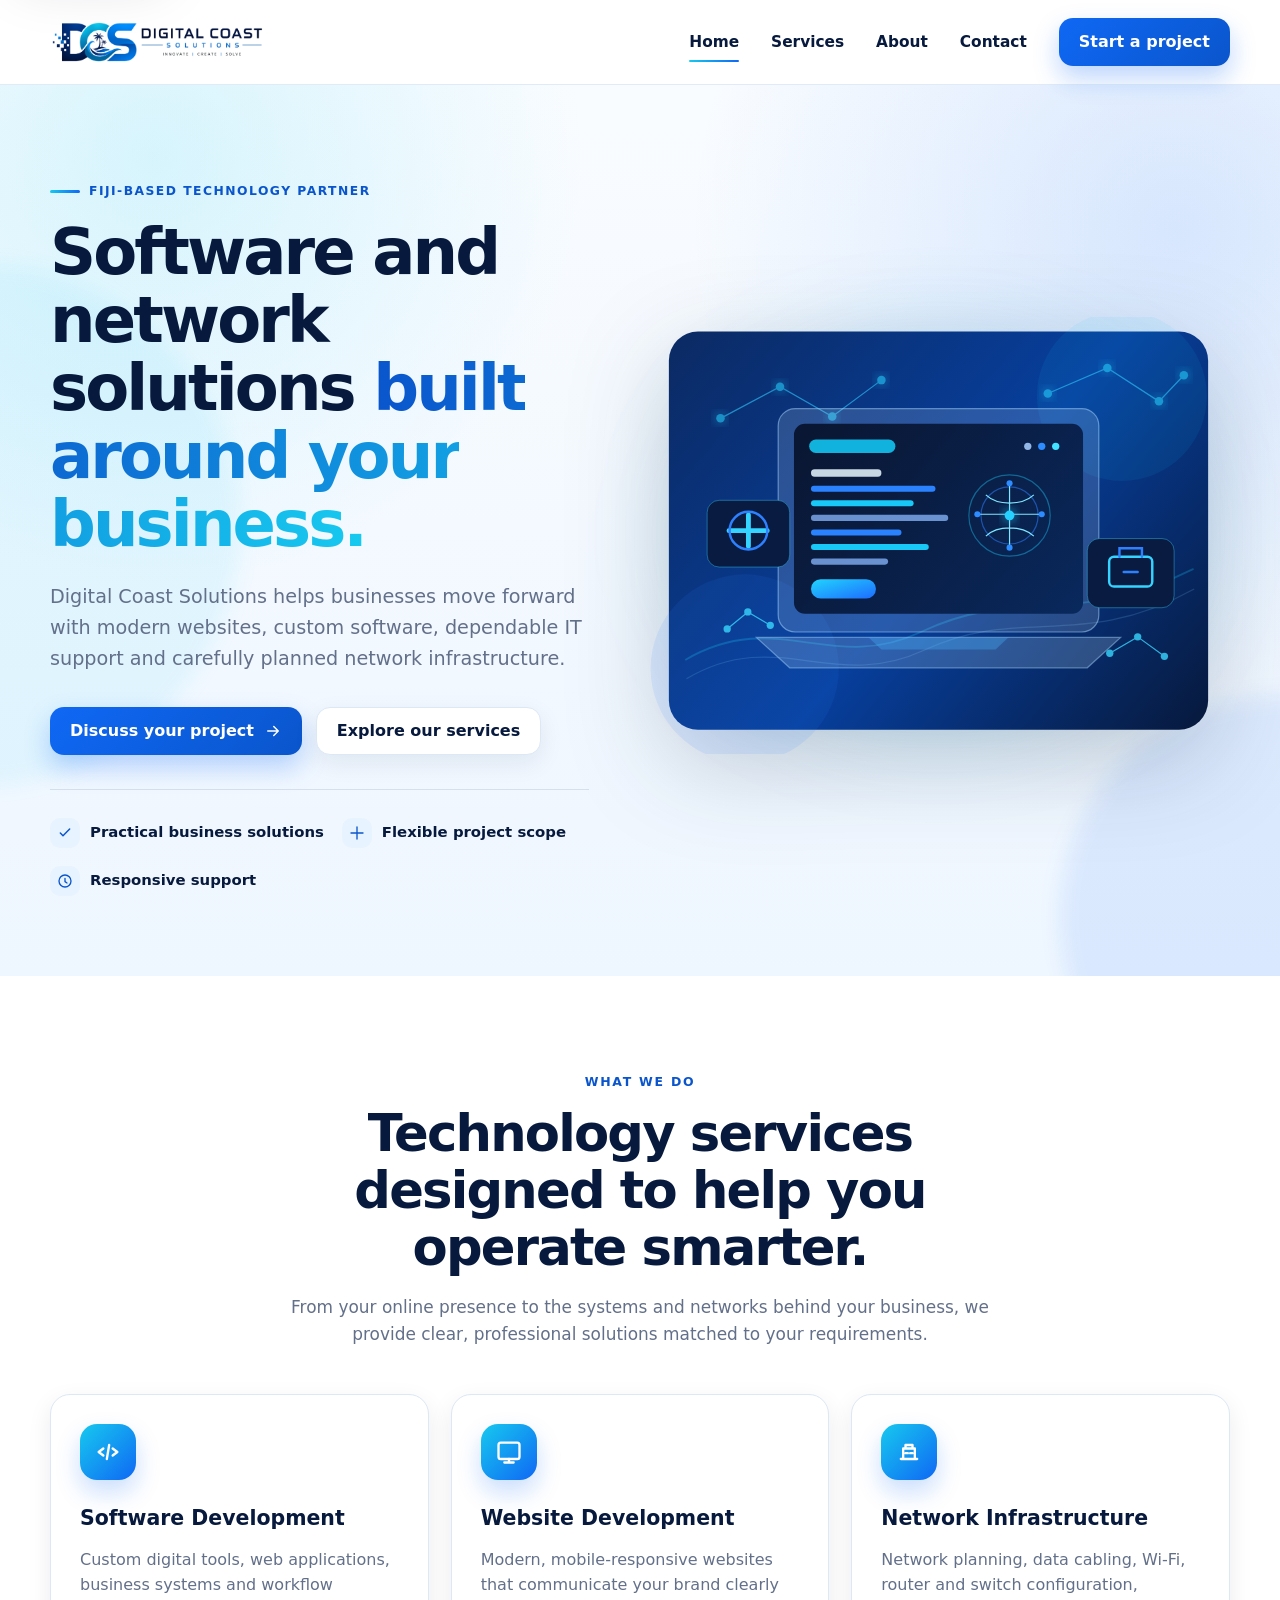
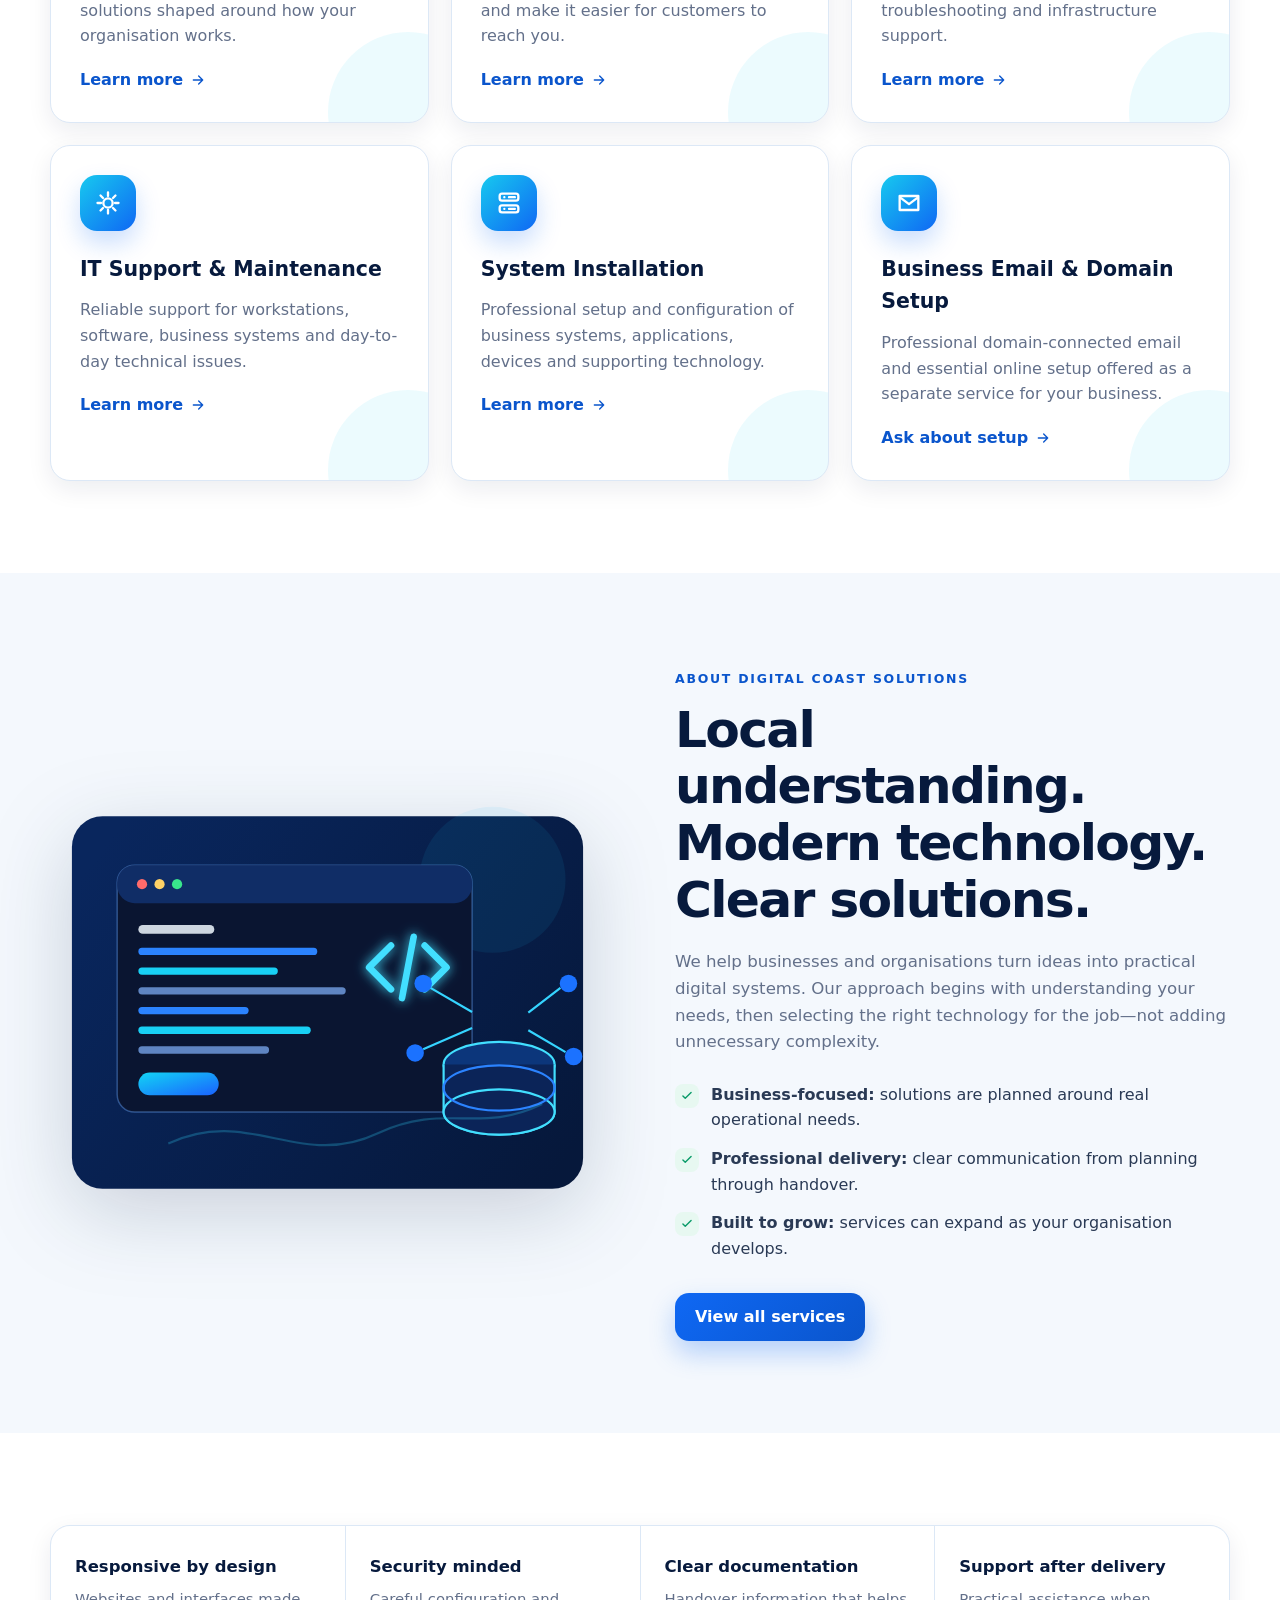
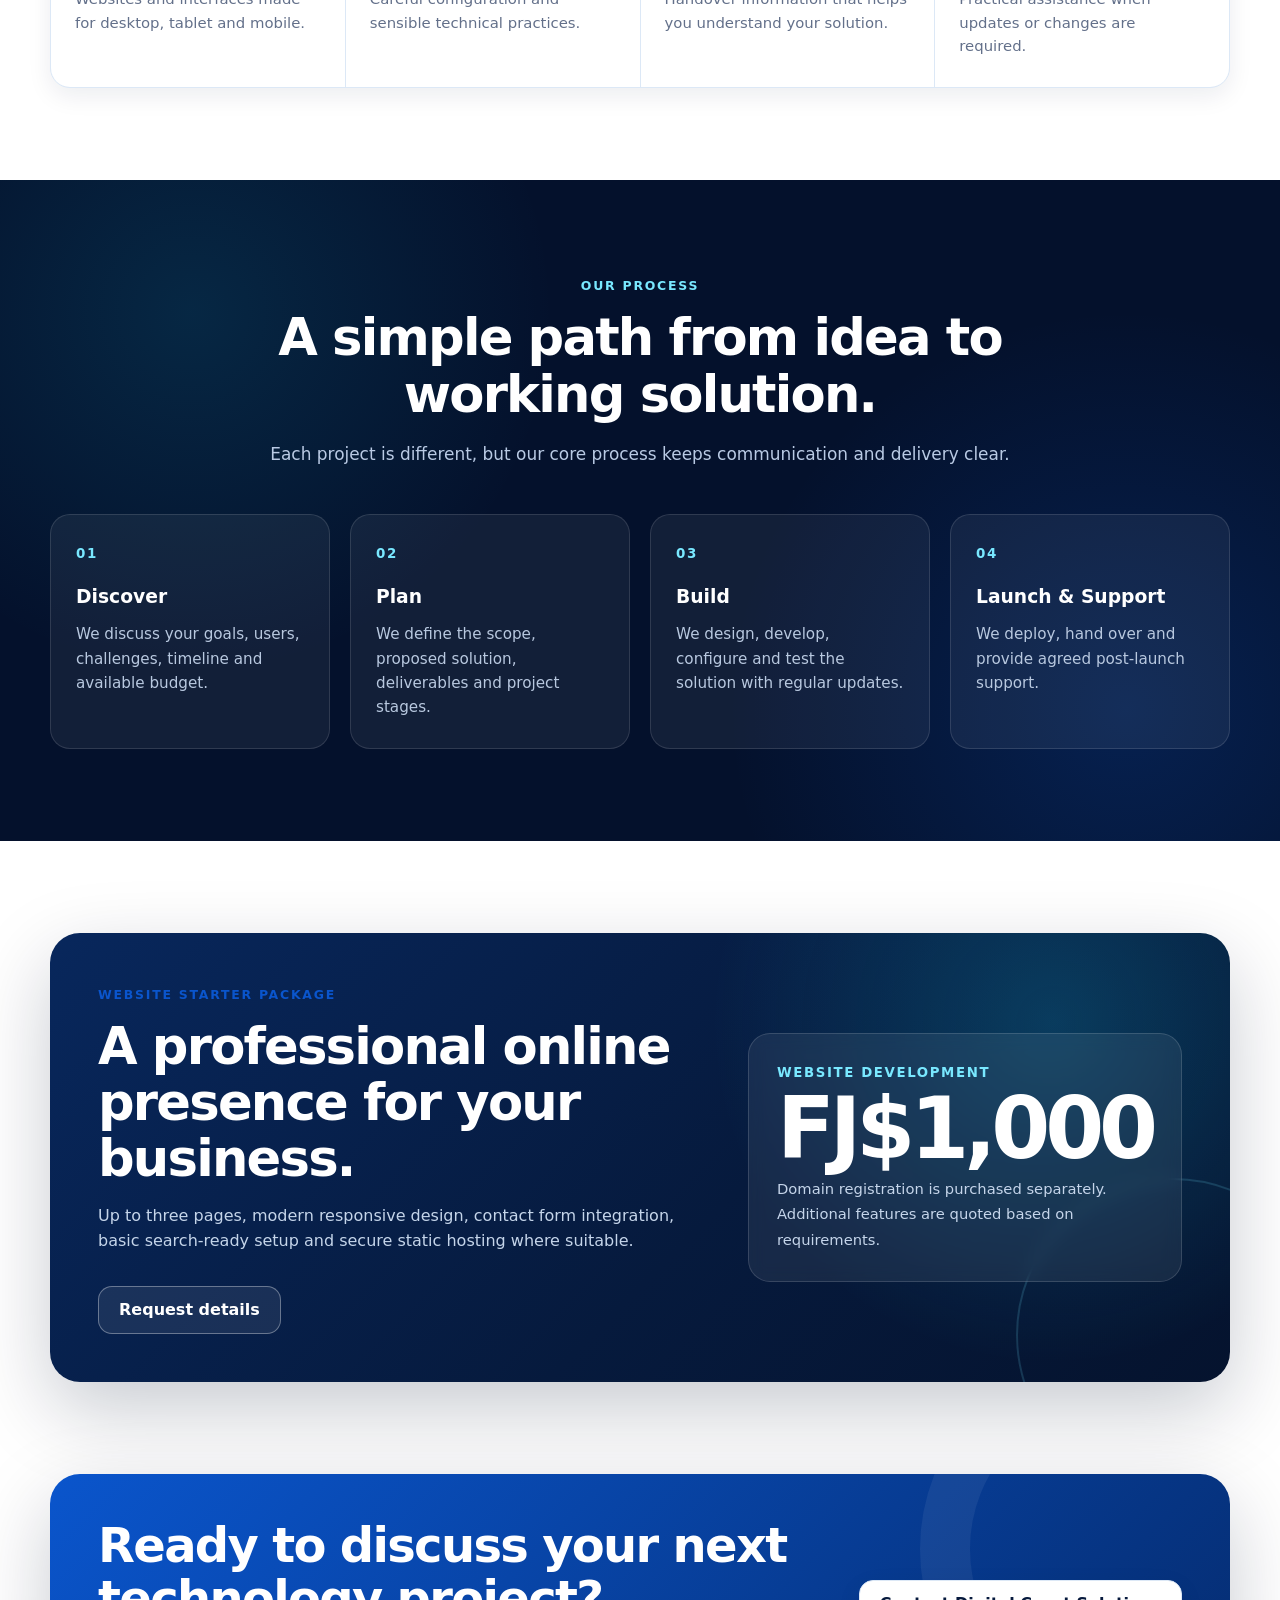
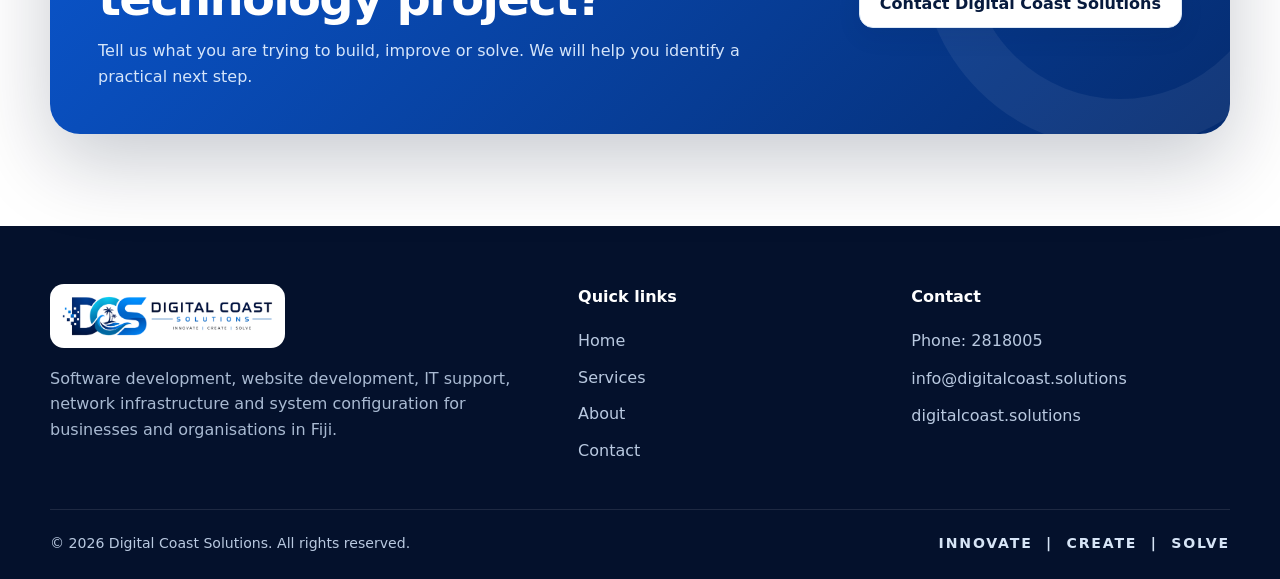
==== index.html @ cec5d4ca "Add files via upload Upload Digital Coast Solutions website" ====
<!doctype html>
<html lang="en">
<head>
  <meta charset="utf-8">
  <meta name="viewport" content="width=device-width, initial-scale=1">
  <title>Digital Coast Solutions | Software, Websites & Network Solutions</title>
  <meta name="description" content="Digital Coast Solutions provides professional software development, website development, IT support, network infrastructure and system configuration services in Fiji.">
  <meta name="theme-color" content="#061a3d">
  <meta property="og:title" content="Digital Coast Solutions">
  <meta property="og:description" content="Software, websites and network solutions built around your business.">
  <meta property="og:type" content="website">
  <meta property="og:image" content="assets/img/og-image.png">
  <link rel="icon" type="image/png" href="assets/img/favicon.png">
  <link rel="stylesheet" href="assets/css/styles.css">
  <script src="assets/js/main.js" defer></script>
</head>
<body>
  <a class="skip-link" href="#main-content">Skip to content</a>

  <header class="site-header">
    <div class="container nav-wrap">
      <a class="brand" href="index.html" aria-label="Digital Coast Solutions home">
        <img src="assets/img/logo-horizontal.png" alt="Digital Coast Solutions">
      </a>

      <button class="nav-toggle" type="button" aria-label="Open navigation" aria-expanded="false" data-nav-toggle>
        <svg viewBox="0 0 24 24" aria-hidden="true"><path d="M4 7h16M4 12h16M4 17h16" fill="none" stroke="currentColor" stroke-width="2" stroke-linecap="round"/></svg>
      </button>

      <nav class="site-nav" aria-label="Main navigation" data-nav>
        <a href="index.html" aria-current="page">Home</a>
        <a href="services.html">Services</a>
        <a href="#about">About</a>
        <a href="contact.html">Contact</a>
        <a class="button button-primary" href="contact.html">Start a project</a>
      </nav>
    </div>
  </header>

  <main id="main-content">
    <section class="hero">
      <div class="container hero-grid">
        <div class="hero-copy-wrap reveal">
          <div class="eyebrow">Fiji-based technology partner</div>
          <h1>Software and network solutions <span class="gradient-text">built around your business.</span></h1>
          <p class="hero-copy">Digital Coast Solutions helps businesses move forward with modern websites, custom software, dependable IT support and carefully planned network infrastructure.</p>
          <div class="hero-actions">
            <a class="button button-primary" href="contact.html">
              Discuss your project
              <svg viewBox="0 0 24 24" aria-hidden="true"><path d="M5 12h14M13 6l6 6-6 6" fill="none" stroke="currentColor" stroke-width="2" stroke-linecap="round" stroke-linejoin="round"/></svg>
            </a>
            <a class="button button-secondary" href="services.html">Explore our services</a>
          </div>
          <div class="hero-proof" aria-label="Key benefits">
            <div class="proof-item"><span class="proof-icon"><svg viewBox="0 0 24 24" aria-hidden="true"><path d="M5 12l4 4L19 6" fill="none" stroke="currentColor" stroke-width="2.2" stroke-linecap="round" stroke-linejoin="round"/></svg></span>Practical business solutions</div>
            <div class="proof-item"><span class="proof-icon"><svg viewBox="0 0 24 24" aria-hidden="true"><path d="M12 3v18M3 12h18" fill="none" stroke="currentColor" stroke-width="2" stroke-linecap="round"/></svg></span>Flexible project scope</div>
            <div class="proof-item"><span class="proof-icon"><svg viewBox="0 0 24 24" aria-hidden="true"><path d="M12 21a9 9 0 1 0 0-18 9 9 0 0 0 0 18Zm0-13v5l3 2" fill="none" stroke="currentColor" stroke-width="2" stroke-linecap="round" stroke-linejoin="round"/></svg></span>Responsive support</div>
          </div>
        </div>

        <div class="hero-visual reveal" aria-hidden="true">
          <img src="assets/img/hero-technology.svg" alt="">
        </div>
      </div>
    </section>

    <section class="section" aria-labelledby="services-heading">
      <div class="container">
        <div class="section-heading reveal">
          <div class="kicker">What we do</div>
          <h2 id="services-heading">Technology services designed to help you operate smarter.</h2>
          <p>From your online presence to the systems and networks behind your business, we provide clear, professional solutions matched to your requirements.</p>
        </div>

        <div class="service-grid">
          <article class="service-card reveal">
            <div class="service-icon"><svg viewBox="0 0 24 24" aria-hidden="true"><path d="m8 9-4 3 4 3m8-6 4 3-4 3m-3-9-2 12" fill="none" stroke="currentColor" stroke-width="2" stroke-linecap="round" stroke-linejoin="round"/></svg></div>
            <h3>Software Development</h3>
            <p>Custom digital tools, web applications, business systems and workflow solutions shaped around how your organisation works.</p>
            <a class="text-link" href="services.html#software">Learn more <svg viewBox="0 0 24 24" aria-hidden="true"><path d="M5 12h14M13 6l6 6-6 6" fill="none" stroke="currentColor" stroke-width="2" stroke-linecap="round" stroke-linejoin="round"/></svg></a>
          </article>

          <article class="service-card reveal">
            <div class="service-icon"><svg viewBox="0 0 24 24" aria-hidden="true"><rect x="3" y="4" width="18" height="14" rx="2" fill="none" stroke="currentColor" stroke-width="2"/><path d="M8 21h8M12 18v3" fill="none" stroke="currentColor" stroke-width="2" stroke-linecap="round"/></svg></div>
            <h3>Website Development</h3>
            <p>Modern, mobile-responsive websites that communicate your brand clearly and make it easier for customers to reach you.</p>
            <a class="text-link" href="services.html#websites">Learn more <svg viewBox="0 0 24 24" aria-hidden="true"><path d="M5 12h14M13 6l6 6-6 6" fill="none" stroke="currentColor" stroke-width="2" stroke-linecap="round" stroke-linejoin="round"/></svg></a>
          </article>

          <article class="service-card reveal">
            <div class="service-icon"><svg viewBox="0 0 24 24" aria-hidden="true"><path d="M5 18h14M7 18V9h10v9M9 9V6h6v3M9 13h2m2 0h2" fill="none" stroke="currentColor" stroke-width="2" stroke-linecap="round" stroke-linejoin="round"/></svg></div>
            <h3>Network Infrastructure</h3>
            <p>Network planning, data cabling, Wi-Fi, router and switch configuration, troubleshooting and infrastructure support.</p>
            <a class="text-link" href="services.html#networking">Learn more <svg viewBox="0 0 24 24" aria-hidden="true"><path d="M5 12h14M13 6l6 6-6 6" fill="none" stroke="currentColor" stroke-width="2" stroke-linecap="round" stroke-linejoin="round"/></svg></a>
          </article>

          <article class="service-card reveal">
            <div class="service-icon"><svg viewBox="0 0 24 24" aria-hidden="true"><path d="M12 3v3m0 12v3M3 12h3m12 0h3M5.6 5.6l2.1 2.1m8.6 8.6 2.1 2.1m0-12.8-2.1 2.1m-8.6 8.6-2.1 2.1" fill="none" stroke="currentColor" stroke-width="2" stroke-linecap="round"/><circle cx="12" cy="12" r="4" fill="none" stroke="currentColor" stroke-width="2"/></svg></div>
            <h3>IT Support & Maintenance</h3>
            <p>Reliable support for workstations, software, business systems and day-to-day technical issues.</p>
            <a class="text-link" href="services.html#support">Learn more <svg viewBox="0 0 24 24" aria-hidden="true"><path d="M5 12h14M13 6l6 6-6 6" fill="none" stroke="currentColor" stroke-width="2" stroke-linecap="round" stroke-linejoin="round"/></svg></a>
          </article>

          <article class="service-card reveal">
            <div class="service-icon"><svg viewBox="0 0 24 24" aria-hidden="true"><rect x="4" y="4" width="16" height="6" rx="2" fill="none" stroke="currentColor" stroke-width="2"/><rect x="4" y="14" width="16" height="6" rx="2" fill="none" stroke="currentColor" stroke-width="2"/><path d="M8 7h.01M8 17h.01M12 7h5M12 17h5" fill="none" stroke="currentColor" stroke-width="2" stroke-linecap="round"/></svg></div>
            <h3>System Installation</h3>
            <p>Professional setup and configuration of business systems, applications, devices and supporting technology.</p>
            <a class="text-link" href="services.html#systems">Learn more <svg viewBox="0 0 24 24" aria-hidden="true"><path d="M5 12h14M13 6l6 6-6 6" fill="none" stroke="currentColor" stroke-width="2" stroke-linecap="round" stroke-linejoin="round"/></svg></a>
          </article>

          <article class="service-card reveal">
            <div class="service-icon"><svg viewBox="0 0 24 24" aria-hidden="true"><path d="M4 6h16v12H4z" fill="none" stroke="currentColor" stroke-width="2" stroke-linejoin="round"/><path d="m4 7 8 6 8-6" fill="none" stroke="currentColor" stroke-width="2" stroke-linejoin="round"/></svg></div>
            <h3>Business Email & Domain Setup</h3>
            <p>Professional domain-connected email and essential online setup offered as a separate service for your business.</p>
            <a class="text-link" href="contact.html">Ask about setup <svg viewBox="0 0 24 24" aria-hidden="true"><path d="M5 12h14M13 6l6 6-6 6" fill="none" stroke="currentColor" stroke-width="2" stroke-linecap="round" stroke-linejoin="round"/></svg></a>
          </article>
        </div>
      </div>
    </section>

    <section class="section section-alt" id="about">
      <div class="container split">
        <div class="split-media reveal" aria-hidden="true">
          <img src="assets/img/software-illustration.svg" alt="">
        </div>
        <div class="split-copy reveal">
          <div class="kicker">About Digital Coast Solutions</div>
          <h2>Local understanding. Modern technology. Clear solutions.</h2>
          <p>We help businesses and organisations turn ideas into practical digital systems. Our approach begins with understanding your needs, then selecting the right technology for the job—not adding unnecessary complexity.</p>
          <ul class="check-list">
            <li><span class="check"><svg viewBox="0 0 24 24" aria-hidden="true"><path d="M5 12l4 4L19 6" fill="none" stroke="currentColor" stroke-width="2.4" stroke-linecap="round" stroke-linejoin="round"/></svg></span><span><strong>Business-focused:</strong> solutions are planned around real operational needs.</span></li>
            <li><span class="check"><svg viewBox="0 0 24 24" aria-hidden="true"><path d="M5 12l4 4L19 6" fill="none" stroke="currentColor" stroke-width="2.4" stroke-linecap="round" stroke-linejoin="round"/></svg></span><span><strong>Professional delivery:</strong> clear communication from planning through handover.</span></li>
            <li><span class="check"><svg viewBox="0 0 24 24" aria-hidden="true"><path d="M5 12l4 4L19 6" fill="none" stroke="currentColor" stroke-width="2.4" stroke-linecap="round" stroke-linejoin="round"/></svg></span><span><strong>Built to grow:</strong> services can expand as your organisation develops.</span></li>
          </ul>
          <div class="hero-actions">
            <a class="button button-primary" href="services.html">View all services</a>
          </div>
        </div>
      </div>
    </section>

    <section class="section">
      <div class="container">
        <div class="feature-band reveal">
          <article><strong>Responsive by design</strong><span>Websites and interfaces made for desktop, tablet and mobile.</span></article>
          <article><strong>Security minded</strong><span>Careful configuration and sensible technical practices.</span></article>
          <article><strong>Clear documentation</strong><span>Handover information that helps you understand your solution.</span></article>
          <article><strong>Support after delivery</strong><span>Practical assistance when updates or changes are required.</span></article>
        </div>
      </div>
    </section>

    <section class="section section-dark">
      <div class="container">
        <div class="section-heading reveal">
          <div class="kicker">Our process</div>
          <h2>A simple path from idea to working solution.</h2>
          <p>Each project is different, but our core process keeps communication and delivery clear.</p>
        </div>
        <div class="process-grid">
          <article class="process-card reveal"><h3>Discover</h3><p>We discuss your goals, users, challenges, timeline and available budget.</p></article>
          <article class="process-card reveal"><h3>Plan</h3><p>We define the scope, proposed solution, deliverables and project stages.</p></article>
          <article class="process-card reveal"><h3>Build</h3><p>We design, develop, configure and test the solution with regular updates.</p></article>
          <article class="process-card reveal"><h3>Launch & Support</h3><p>We deploy, hand over and provide agreed post-launch support.</p></article>
        </div>
      </div>
    </section>

    <section class="section">
      <div class="container">
        <div class="offer-card reveal">
          <div>
            <div class="kicker">Website starter package</div>
            <h2>A professional online presence for your business.</h2>
            <p>Up to three pages, modern responsive design, contact form integration, basic search-ready setup and secure static hosting where suitable.</p>
            <div class="hero-actions">
              <a class="button button-ghost" href="contact.html">Request details</a>
            </div>
          </div>
          <div class="offer-price">
            <small>Website development</small>
            <strong>FJ$1,000</strong>
            <span>Domain registration is purchased separately. Additional features are quoted based on requirements.</span>
          </div>
        </div>
      </div>
    </section>

    <section class="cta">
      <div class="container">
        <div class="cta-box reveal">
          <div>
            <h2>Ready to discuss your next technology project?</h2>
            <p>Tell us what you are trying to build, improve or solve. We will help you identify a practical next step.</p>
          </div>
          <a class="button button-secondary" href="contact.html">Contact Digital Coast Solutions</a>
        </div>
      </div>
    </section>
  </main>

  <footer class="site-footer">
    <div class="container">
      <div class="footer-grid">
        <div>
          <img class="footer-logo" src="assets/img/logo-horizontal.png" alt="Digital Coast Solutions">
          <p class="footer-about">Software development, website development, IT support, network infrastructure and system configuration for businesses and organisations in Fiji.</p>
        </div>
        <div>
          <h3>Quick links</h3>
          <div class="footer-links">
            <a href="index.html">Home</a>
            <a href="services.html">Services</a>
            <a href="index.html#about">About</a>
            <a href="contact.html">Contact</a>
          </div>
        </div>
        <div>
          <h3>Contact</h3>
          <div class="footer-contact">
            <a href="tel:2818005">Phone: 2818005</a>
            <a href="mailto:info@digitalcoast.solutions">info@digitalcoast.solutions</a>
            <a href="https://digitalcoast.solutions">digitalcoast.solutions</a>
          </div>
        </div>
      </div>
      <div class="footer-bottom">
        <span>&copy; <span data-year></span> Digital Coast Solutions. All rights reserved.</span>
        <span class="footer-tagline">Innovate &nbsp;|&nbsp; Create &nbsp;|&nbsp; Solve</span>
      </div>
    </div>
  </footer>
</body>
</html>
---- assets/css/styles.css ----
:root {
  --navy-950: #04112c;
  --navy-900: #061a3d;
  --navy-800: #08275c;
  --blue-700: #0a55cc;
  --blue-600: #0f68f4;
  --blue-500: #2b82ff;
  --cyan-500: #17c9ef;
  --cyan-300: #79e8ff;
  --ink: #071a3d;
  --text: #2a3a55;
  --muted: #63708a;
  --line: #dce8f6;
  --surface: #ffffff;
  --surface-alt: #f4f8fd;
  --success: #0a9b69;
  --shadow-sm: 0 8px 24px rgba(7, 26, 61, 0.08);
  --shadow-md: 0 18px 55px rgba(7, 26, 61, 0.13);
  --shadow-lg: 0 28px 80px rgba(4, 17, 44, 0.22);
  --radius-sm: 12px;
  --radius-md: 20px;
  --radius-lg: 30px;
  --container: 1180px;
}

* {
  box-sizing: border-box;
}

html {
  scroll-behavior: smooth;
}

body {
  margin: 0;
  font-family: Inter, ui-sans-serif, system-ui, -apple-system, BlinkMacSystemFont, "Segoe UI", sans-serif;
  color: var(--text);
  background: var(--surface);
  line-height: 1.6;
  overflow-x: hidden;
}

body.menu-open {
  overflow: hidden;
}

img,
svg {
  display: block;
  max-width: 100%;
}

a {
  color: inherit;
  text-decoration: none;
}

button,
input,
textarea,
select {
  font: inherit;
}

button,
a {
  -webkit-tap-highlight-color: transparent;
}

.container {
  width: min(calc(100% - 40px), var(--container));
  margin-inline: auto;
}

.skip-link {
  position: fixed;
  left: 16px;
  top: -80px;
  z-index: 9999;
  background: #fff;
  color: var(--ink);
  padding: 10px 14px;
  border-radius: 10px;
  box-shadow: var(--shadow-md);
  transition: top 0.2s ease;
}

.skip-link:focus {
  top: 16px;
}

.site-header {
  position: sticky;
  top: 0;
  z-index: 1000;
  background: rgba(255, 255, 255, 0.9);
  border-bottom: 1px solid rgba(220, 232, 246, 0.84);
  backdrop-filter: blur(16px);
}

.nav-wrap {
  min-height: 84px;
  display: flex;
  align-items: center;
  justify-content: space-between;
  gap: 24px;
}

.brand {
  display: inline-flex;
  align-items: center;
  min-width: 0;
}

.brand img {
  width: 215px;
  height: auto;
}

.site-nav {
  display: flex;
  align-items: center;
  gap: 32px;
}

.site-nav a:not(.button) {
  position: relative;
  color: var(--ink);
  font-weight: 700;
  font-size: 0.96rem;
}

.site-nav a:not(.button)::after {
  content: "";
  position: absolute;
  left: 0;
  bottom: -8px;
  width: 100%;
  height: 2px;
  border-radius: 2px;
  background: linear-gradient(90deg, var(--cyan-500), var(--blue-600));
  transform: scaleX(0);
  transform-origin: right;
  transition: transform 0.22s ease;
}

.site-nav a:not(.button):hover::after,
.site-nav a:not(.button)[aria-current="page"]::after {
  transform: scaleX(1);
  transform-origin: left;
}

.nav-toggle {
  display: none;
  width: 46px;
  height: 46px;
  border: 1px solid var(--line);
  border-radius: 14px;
  background: #fff;
  color: var(--ink);
  cursor: pointer;
  align-items: center;
  justify-content: center;
}

.nav-toggle svg {
  width: 24px;
  height: 24px;
}

.button {
  display: inline-flex;
  align-items: center;
  justify-content: center;
  gap: 10px;
  min-height: 48px;
  padding: 0 20px;
  border: 0;
  border-radius: 14px;
  cursor: pointer;
  font-weight: 800;
  line-height: 1;
  transition: transform 0.2s ease, box-shadow 0.2s ease, background 0.2s ease;
}

.button:hover {
  transform: translateY(-2px);
}

.button-primary {
  color: #fff;
  background: linear-gradient(135deg, var(--blue-600), var(--blue-700));
  box-shadow: 0 12px 26px rgba(15, 104, 244, 0.28);
}

.button-primary:hover {
  box-shadow: 0 16px 34px rgba(15, 104, 244, 0.36);
}

.button-secondary {
  color: var(--ink);
  background: #fff;
  border: 1px solid var(--line);
  box-shadow: var(--shadow-sm);
}

.button-ghost {
  color: #fff;
  border: 1px solid rgba(255, 255, 255, 0.34);
  background: rgba(255, 255, 255, 0.08);
}

.button svg {
  width: 18px;
  height: 18px;
}

.hero {
  position: relative;
  isolation: isolate;
  overflow: hidden;
  padding: 90px 0 80px;
  background:
    radial-gradient(circle at 12% 8%, rgba(23, 201, 239, 0.15), transparent 31%),
    radial-gradient(circle at 92% 16%, rgba(15, 104, 244, 0.14), transparent 35%),
    linear-gradient(180deg, #f9fcff 0%, #eef6ff 100%);
}

.hero::before,
.hero::after {
  content: "";
  position: absolute;
  z-index: -1;
  border-radius: 50%;
  filter: blur(10px);
}

.hero::before {
  width: 520px;
  height: 520px;
  left: -280px;
  top: 180px;
  background: rgba(23, 201, 239, 0.08);
}

.hero::after {
  width: 440px;
  height: 440px;
  right: -220px;
  bottom: -160px;
  background: rgba(15, 104, 244, 0.09);
}

.hero-grid {
  display: grid;
  grid-template-columns: 0.96fr 1.04fr;
  align-items: center;
  gap: 58px;
}

.eyebrow {
  display: inline-flex;
  align-items: center;
  gap: 9px;
  margin-bottom: 18px;
  color: var(--blue-700);
  font-weight: 900;
  letter-spacing: 0.12em;
  text-transform: uppercase;
  font-size: 0.77rem;
}

.eyebrow::before {
  content: "";
  width: 30px;
  height: 3px;
  border-radius: 3px;
  background: linear-gradient(90deg, var(--cyan-500), var(--blue-600));
}

.hero h1,
.page-hero h1 {
  margin: 0;
  color: var(--ink);
  letter-spacing: -0.045em;
  line-height: 1.06;
  font-size: clamp(2.65rem, 5vw, 4.85rem);
}

.gradient-text {
  color: transparent;
  background: linear-gradient(90deg, var(--blue-700), var(--cyan-500));
  -webkit-background-clip: text;
  background-clip: text;
}

.hero-copy {
  max-width: 670px;
  margin: 24px 0 0;
  color: var(--muted);
  font-size: clamp(1.05rem, 1.8vw, 1.2rem);
}

.hero-actions {
  display: flex;
  flex-wrap: wrap;
  gap: 14px;
  margin-top: 32px;
}

.hero-proof {
  display: flex;
  flex-wrap: wrap;
  gap: 18px;
  margin-top: 34px;
  padding-top: 28px;
  border-top: 1px solid rgba(8, 39, 92, 0.11);
}

.proof-item {
  display: flex;
  align-items: center;
  gap: 10px;
  color: var(--ink);
  font-weight: 750;
  font-size: 0.93rem;
}

.proof-icon {
  width: 30px;
  height: 30px;
  display: grid;
  place-items: center;
  border-radius: 10px;
  color: var(--blue-700);
  background: #e7f3ff;
}

.proof-icon svg {
  width: 16px;
  height: 16px;
}

.hero-visual {
  position: relative;
}

.hero-visual::before {
  content: "";
  position: absolute;
  inset: 13% 12%;
  z-index: -1;
  border-radius: 50%;
  background: rgba(23, 201, 239, 0.28);
  filter: blur(60px);
}

.hero-visual img {
  width: 100%;
  filter: drop-shadow(0 28px 50px rgba(6, 26, 61, 0.22));
}

.section {
  padding: 92px 0;
}

.section-alt {
  background: var(--surface-alt);
}

.section-dark {
  color: #fff;
  background:
    radial-gradient(circle at 15% 20%, rgba(23, 201, 239, 0.12), transparent 30%),
    radial-gradient(circle at 88% 80%, rgba(15, 104, 244, 0.18), transparent 32%),
    var(--navy-950);
}

.section-heading {
  max-width: 760px;
  margin: 0 auto 46px;
  text-align: center;
}

.section-heading.left {
  margin-left: 0;
  text-align: left;
}

.section-heading h2 {
  margin: 0;
  color: var(--ink);
  font-size: clamp(2rem, 4vw, 3.2rem);
  line-height: 1.12;
  letter-spacing: -0.035em;
}

.section-dark .section-heading h2 {
  color: #fff;
}

.section-heading p {
  margin: 17px 0 0;
  color: var(--muted);
  font-size: 1.06rem;
}

.section-dark .section-heading p {
  color: #b9cae4;
}

.kicker {
  display: inline-flex;
  align-items: center;
  gap: 8px;
  margin-bottom: 13px;
  color: var(--blue-700);
  font-size: 0.78rem;
  font-weight: 900;
  letter-spacing: 0.14em;
  text-transform: uppercase;
}

.section-dark .kicker {
  color: var(--cyan-300);
}

.service-grid {
  display: grid;
  grid-template-columns: repeat(3, minmax(0, 1fr));
  gap: 22px;
}

.service-card {
  position: relative;
  overflow: hidden;
  min-height: 270px;
  padding: 29px;
  border: 1px solid var(--line);
  border-radius: var(--radius-md);
  background: #fff;
  box-shadow: var(--shadow-sm);
  transition: transform 0.25s ease, box-shadow 0.25s ease, border-color 0.25s ease;
}

.service-card::after {
  content: "";
  position: absolute;
  right: -60px;
  bottom: -70px;
  width: 160px;
  height: 160px;
  border-radius: 50%;
  background: rgba(23, 201, 239, 0.08);
  transition: transform 0.25s ease;
}

.service-card:hover {
  transform: translateY(-7px);
  border-color: #bdd9fb;
  box-shadow: var(--shadow-md);
}

.service-card:hover::after {
  transform: scale(1.2);
}

.service-icon {
  width: 56px;
  height: 56px;
  display: grid;
  place-items: center;
  margin-bottom: 22px;
  border-radius: 17px;
  color: #fff;
  background: linear-gradient(135deg, var(--cyan-500), var(--blue-600));
  box-shadow: 0 12px 24px rgba(15, 104, 244, 0.22);
}

.service-icon svg {
  width: 28px;
  height: 28px;
}

.service-card h3 {
  position: relative;
  z-index: 1;
  margin: 0;
  color: var(--ink);
  font-size: 1.28rem;
}

.service-card p {
  position: relative;
  z-index: 1;
  margin: 12px 0 0;
  color: var(--muted);
}

.text-link {
  display: inline-flex;
  align-items: center;
  gap: 7px;
  margin-top: 18px;
  color: var(--blue-700);
  font-weight: 850;
}

.text-link svg {
  width: 16px;
  height: 16px;
  transition: transform 0.2s ease;
}

.text-link:hover svg {
  transform: translateX(4px);
}

.split {
  display: grid;
  grid-template-columns: 1fr 1fr;
  align-items: center;
  gap: 70px;
}

.split.reverse .split-media {
  order: 2;
}

.split-media {
  position: relative;
}

.split-media img {
  width: 100%;
  filter: drop-shadow(0 22px 42px rgba(6, 26, 61, 0.18));
}

.split-copy h2 {
  margin: 0;
  color: var(--ink);
  font-size: clamp(2rem, 4vw, 3.15rem);
  line-height: 1.13;
  letter-spacing: -0.035em;
}

.split-copy > p {
  margin: 20px 0 0;
  color: var(--muted);
  font-size: 1.04rem;
}

.check-list {
  display: grid;
  gap: 13px;
  margin: 26px 0 0;
  padding: 0;
  list-style: none;
}

.check-list li {
  display: flex;
  align-items: flex-start;
  gap: 12px;
  color: var(--text);
}

.check-list .check {
  flex: 0 0 auto;
  width: 24px;
  height: 24px;
  margin-top: 2px;
  display: grid;
  place-items: center;
  border-radius: 8px;
  color: var(--success);
  background: #e7f8f1;
}

.check svg {
  width: 14px;
  height: 14px;
}

.feature-band {
  display: grid;
  grid-template-columns: repeat(4, minmax(0, 1fr));
  gap: 1px;
  overflow: hidden;
  border: 1px solid var(--line);
  border-radius: var(--radius-md);
  background: var(--line);
  box-shadow: var(--shadow-sm);
}

.feature-band article {
  padding: 28px 24px;
  background: #fff;
}

.feature-band strong {
  display: block;
  color: var(--ink);
  font-size: 1.03rem;
}

.feature-band span {
  display: block;
  margin-top: 7px;
  color: var(--muted);
  font-size: 0.93rem;
}

.process-grid {
  display: grid;
  grid-template-columns: repeat(4, 1fr);
  gap: 20px;
  counter-reset: process;
}

.process-card {
  position: relative;
  padding: 28px 25px;
  border-radius: var(--radius-md);
  background: rgba(255, 255, 255, 0.06);
  border: 1px solid rgba(255, 255, 255, 0.12);
}

.process-card::before {
  counter-increment: process;
  content: "0" counter(process);
  display: block;
  margin-bottom: 18px;
  color: var(--cyan-300);
  font-size: 0.84rem;
  font-weight: 900;
  letter-spacing: 0.12em;
}

.process-card h3 {
  margin: 0;
  color: #fff;
}

.process-card p {
  margin: 10px 0 0;
  color: #b8c8df;
  font-size: 0.95rem;
}

.offer-card {
  position: relative;
  overflow: hidden;
  display: grid;
  grid-template-columns: 1.2fr 0.8fr;
  gap: 34px;
  align-items: center;
  padding: 48px;
  border-radius: var(--radius-lg);
  color: #fff;
  background:
    radial-gradient(circle at 85% 20%, rgba(23, 201, 239, 0.2), transparent 32%),
    linear-gradient(135deg, #08275c, #061a3d 58%, #05132e);
  box-shadow: var(--shadow-lg);
}

.offer-card::before {
  content: "";
  position: absolute;
  right: -100px;
  bottom: -110px;
  width: 310px;
  height: 310px;
  border: 2px solid rgba(115, 228, 255, 0.16);
  border-radius: 50%;
}

.offer-card h2 {
  margin: 0;
  font-size: clamp(2rem, 4vw, 3.2rem);
  line-height: 1.1;
  letter-spacing: -0.035em;
}

.offer-card p {
  margin: 16px 0 0;
  color: #c5d5ea;
}

.offer-price {
  position: relative;
  z-index: 1;
  padding: 28px;
  border: 1px solid rgba(255, 255, 255, 0.14);
  border-radius: 22px;
  background: rgba(255, 255, 255, 0.07);
  backdrop-filter: blur(8px);
}

.offer-price small {
  display: block;
  color: var(--cyan-300);
  font-weight: 900;
  letter-spacing: 0.12em;
  text-transform: uppercase;
}

.offer-price strong {
  display: block;
  margin: 4px 0;
  font-size: clamp(3rem, 7vw, 5.3rem);
  line-height: 1;
  letter-spacing: -0.06em;
}

.offer-price span {
  color: #c5d5ea;
  font-size: 0.92rem;
}

.cta {
  padding: 0 0 92px;
}

.cta-box {
  position: relative;
  overflow: hidden;
  display: flex;
  align-items: center;
  justify-content: space-between;
  gap: 32px;
  padding: 45px 48px;
  border-radius: var(--radius-lg);
  color: #fff;
  background: linear-gradient(135deg, var(--blue-700), #052c70);
  box-shadow: var(--shadow-lg);
}

.cta-box::after {
  content: "";
  position: absolute;
  right: -90px;
  top: -125px;
  width: 300px;
  height: 300px;
  border-radius: 50%;
  border: 50px solid rgba(255, 255, 255, 0.06);
}

.cta-box h2 {
  position: relative;
  z-index: 1;
  margin: 0;
  font-size: clamp(1.9rem, 4vw, 3rem);
  line-height: 1.12;
  letter-spacing: -0.035em;
}

.cta-box p {
  position: relative;
  z-index: 1;
  max-width: 680px;
  margin: 12px 0 0;
  color: #d5e5fa;
}

.cta-box .button {
  position: relative;
  z-index: 1;
  flex: 0 0 auto;
}

.page-hero {
  position: relative;
  overflow: hidden;
  padding: 80px 0 74px;
  background:
    radial-gradient(circle at 85% 10%, rgba(23, 201, 239, 0.14), transparent 30%),
    linear-gradient(180deg, #f8fbff, #eef6ff);
}

.page-hero p {
  max-width: 760px;
  margin: 20px 0 0;
  color: var(--muted);
  font-size: 1.1rem;
}

.breadcrumbs {
  display: flex;
  align-items: center;
  gap: 8px;
  margin-bottom: 18px;
  color: var(--blue-700);
  font-weight: 800;
  font-size: 0.9rem;
}

.breadcrumbs span {
  color: #91a1b8;
}

.detail-grid {
  display: grid;
  grid-template-columns: repeat(2, minmax(0, 1fr));
  gap: 24px;
}

.detail-card {
  padding: 30px;
  border: 1px solid var(--line);
  border-radius: var(--radius-md);
  background: #fff;
  box-shadow: var(--shadow-sm);
}

.detail-card h3 {
  margin: 0;
  color: var(--ink);
  font-size: 1.3rem;
}

.detail-card p {
  margin: 11px 0 0;
  color: var(--muted);
}

.detail-card ul {
  margin: 18px 0 0;
  padding-left: 19px;
  color: var(--text);
}

.detail-card li + li {
  margin-top: 8px;
}

.note-box {
  margin-top: 30px;
  padding: 20px 22px;
  border-left: 4px solid var(--blue-600);
  border-radius: 0 14px 14px 0;
  background: #eef6ff;
  color: #40506a;
}

.contact-grid {
  display: grid;
  grid-template-columns: 0.92fr 1.08fr;
  gap: 48px;
  align-items: start;
}

.contact-panel {
  padding: 34px;
  border-radius: var(--radius-md);
  color: #fff;
  background: linear-gradient(145deg, #08275c, #06183b);
  box-shadow: var(--shadow-md);
}

.contact-panel h2 {
  margin: 0;
  font-size: 2rem;
}

.contact-panel > p {
  color: #c5d5ea;
}

.contact-list {
  display: grid;
  gap: 18px;
  margin-top: 28px;
}

.contact-item {
  display: grid;
  grid-template-columns: 48px 1fr;
  gap: 14px;
  align-items: center;
}

.contact-item .icon {
  width: 48px;
  height: 48px;
  display: grid;
  place-items: center;
  border-radius: 15px;
  background: rgba(255, 255, 255, 0.09);
  color: var(--cyan-300);
}

.contact-item .icon svg {
  width: 22px;
  height: 22px;
}

.contact-item small {
  display: block;
  color: #9fb4d0;
}

.contact-item a,
.contact-item strong {
  color: #fff;
  font-weight: 800;
  word-break: break-word;
}

.contact-form {
  padding: 34px;
  border: 1px solid var(--line);
  border-radius: var(--radius-md);
  background: #fff;
  box-shadow: var(--shadow-sm);
}

.contact-form h2 {
  margin: 0 0 8px;
  color: var(--ink);
}

.contact-form > p {
  margin: 0 0 24px;
  color: var(--muted);
}

.form-grid {
  display: grid;
  grid-template-columns: repeat(2, 1fr);
  gap: 18px;
}

.field {
  display: grid;
  gap: 8px;
}

.field.full {
  grid-column: 1 / -1;
}

.field label {
  color: var(--ink);
  font-weight: 800;
  font-size: 0.93rem;
}

.field input,
.field textarea,
.field select {
  width: 100%;
  border: 1px solid #cddced;
  border-radius: 13px;
  background: #fbfdff;
  color: var(--ink);
  padding: 13px 14px;
  outline: none;
  transition: border-color 0.2s ease, box-shadow 0.2s ease;
}

.field textarea {
  min-height: 150px;
  resize: vertical;
}

.field input:focus,
.field textarea:focus,
.field select:focus {
  border-color: var(--blue-500);
  box-shadow: 0 0 0 4px rgba(43, 130, 255, 0.12);
}

.form-note {
  margin-top: 14px;
  color: var(--muted);
  font-size: 0.87rem;
}

.site-footer {
  padding: 58px 0 24px;
  color: #b9c9e0;
  background: var(--navy-950);
}

.footer-grid {
  display: grid;
  grid-template-columns: 1.35fr 0.8fr 0.9fr;
  gap: 50px;
}

.footer-logo {
  width: 235px;
  padding: 10px;
  border-radius: 14px;
  background: #fff;
}

.footer-about {
  max-width: 500px;
  margin: 18px 0 0;
  color: #a9bad2;
}

.site-footer h3 {
  margin: 0 0 18px;
  color: #fff;
  font-size: 1rem;
}

.footer-links {
  display: grid;
  gap: 11px;
}

.footer-links a:hover {
  color: #fff;
}

.footer-contact {
  display: grid;
  gap: 12px;
}

.footer-contact a {
  word-break: break-word;
}

.footer-contact a:hover {
  color: #fff;
}

.footer-bottom {
  display: flex;
  align-items: center;
  justify-content: space-between;
  gap: 20px;
  margin-top: 46px;
  padding-top: 22px;
  border-top: 1px solid rgba(255, 255, 255, 0.1);
  font-size: 0.88rem;
}

.footer-tagline {
  color: #d7e5f7;
  letter-spacing: 0.13em;
  text-transform: uppercase;
  font-weight: 800;
}

.reveal {
  opacity: 0;
  transform: translateY(18px);
  transition: opacity 0.65s ease, transform 0.65s ease;
}

.reveal.visible {
  opacity: 1;
  transform: translateY(0);
}

@media (prefers-reduced-motion: reduce) {
  html { scroll-behavior: auto; }
  *, *::before, *::after { transition-duration: 0.01ms !important; animation-duration: 0.01ms !important; animation-iteration-count: 1 !important; }
  .reveal { opacity: 1; transform: none; }
}

@media (max-width: 980px) {
  .nav-toggle {
    display: inline-flex;
  }

  .site-nav {
    position: fixed;
    inset: 84px 18px auto 18px;
    max-height: calc(100vh - 110px);
    overflow-y: auto;
    display: grid;
    gap: 5px;
    padding: 18px;
    border: 1px solid var(--line);
    border-radius: 18px;
    background: #fff;
    box-shadow: var(--shadow-lg);
    opacity: 0;
    visibility: hidden;
    transform: translateY(-12px);
    transition: opacity 0.2s ease, transform 0.2s ease, visibility 0.2s ease;
  }

  .site-nav.open {
    opacity: 1;
    visibility: visible;
    transform: translateY(0);
  }

  .site-nav a:not(.button) {
    padding: 13px 10px;
    border-radius: 10px;
  }

  .site-nav a:not(.button):hover {
    background: var(--surface-alt);
  }

  .site-nav a:not(.button)::after {
    display: none;
  }

  .site-nav .button {
    width: 100%;
    margin-top: 5px;
  }

  .hero-grid,
  .split,
  .offer-card,
  .contact-grid {
    grid-template-columns: 1fr;
  }

  .hero {
    padding-top: 70px;
  }

  .hero-copy-wrap {
    text-align: center;
  }

  .hero-copy {
    margin-inline: auto;
  }

  .hero-actions,
  .hero-proof {
    justify-content: center;
  }

  .hero-visual {
    max-width: 720px;
    margin: 0 auto;
  }

  .service-grid {
    grid-template-columns: repeat(2, minmax(0, 1fr));
  }

  .split.reverse .split-media {
    order: initial;
  }

  .feature-band,
  .process-grid {
    grid-template-columns: repeat(2, 1fr);
  }

  .footer-grid {
    grid-template-columns: 1fr 1fr;
  }

  .footer-grid > :first-child {
    grid-column: 1 / -1;
  }
}

@media (max-width: 700px) {
  .container {
    width: min(calc(100% - 28px), var(--container));
  }

  .nav-wrap {
    min-height: 74px;
  }

  .site-nav {
    top: 74px;
  }

  .brand img {
    width: 178px;
  }

  .hero,
  .section,
  .page-hero {
    padding-top: 64px;
    padding-bottom: 64px;
  }

  .hero-grid {
    gap: 34px;
  }

  .hero h1,
  .page-hero h1 {
    font-size: clamp(2.35rem, 12vw, 3.7rem);
  }

  .hero-actions .button {
    width: 100%;
  }

  .hero-proof {
    display: grid;
    grid-template-columns: 1fr;
    justify-items: start;
    text-align: left;
  }

  .service-grid,
  .detail-grid,
  .feature-band,
  .process-grid,
  .form-grid,
  .footer-grid {
    grid-template-columns: 1fr;
  }

  .footer-grid > :first-child {
    grid-column: auto;
  }

  .offer-card,
  .cta-box {
    padding: 34px 25px;
  }

  .cta-box {
    align-items: flex-start;
    flex-direction: column;
  }

  .cta-box .button {
    width: 100%;
  }

  .contact-panel,
  .contact-form {
    padding: 27px 22px;
  }

  .footer-bottom {
    align-items: flex-start;
    flex-direction: column;
  }
}
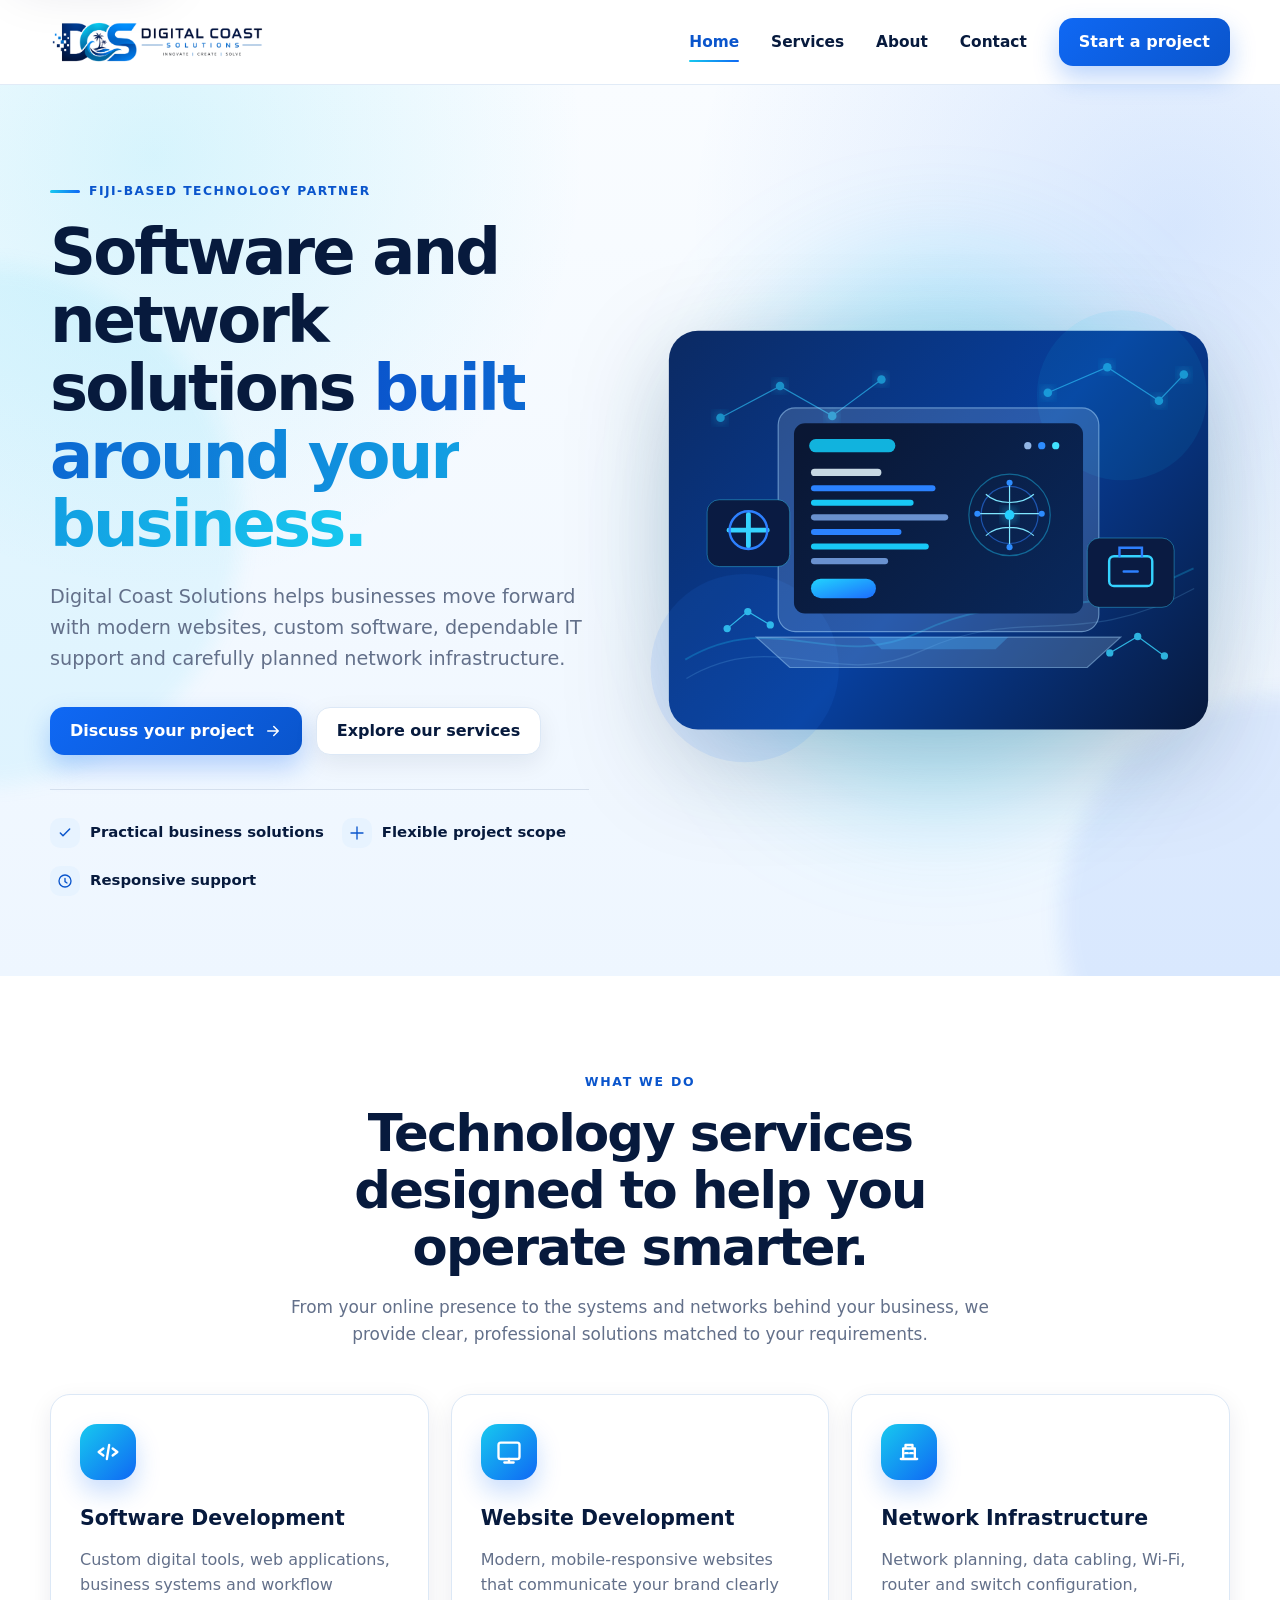
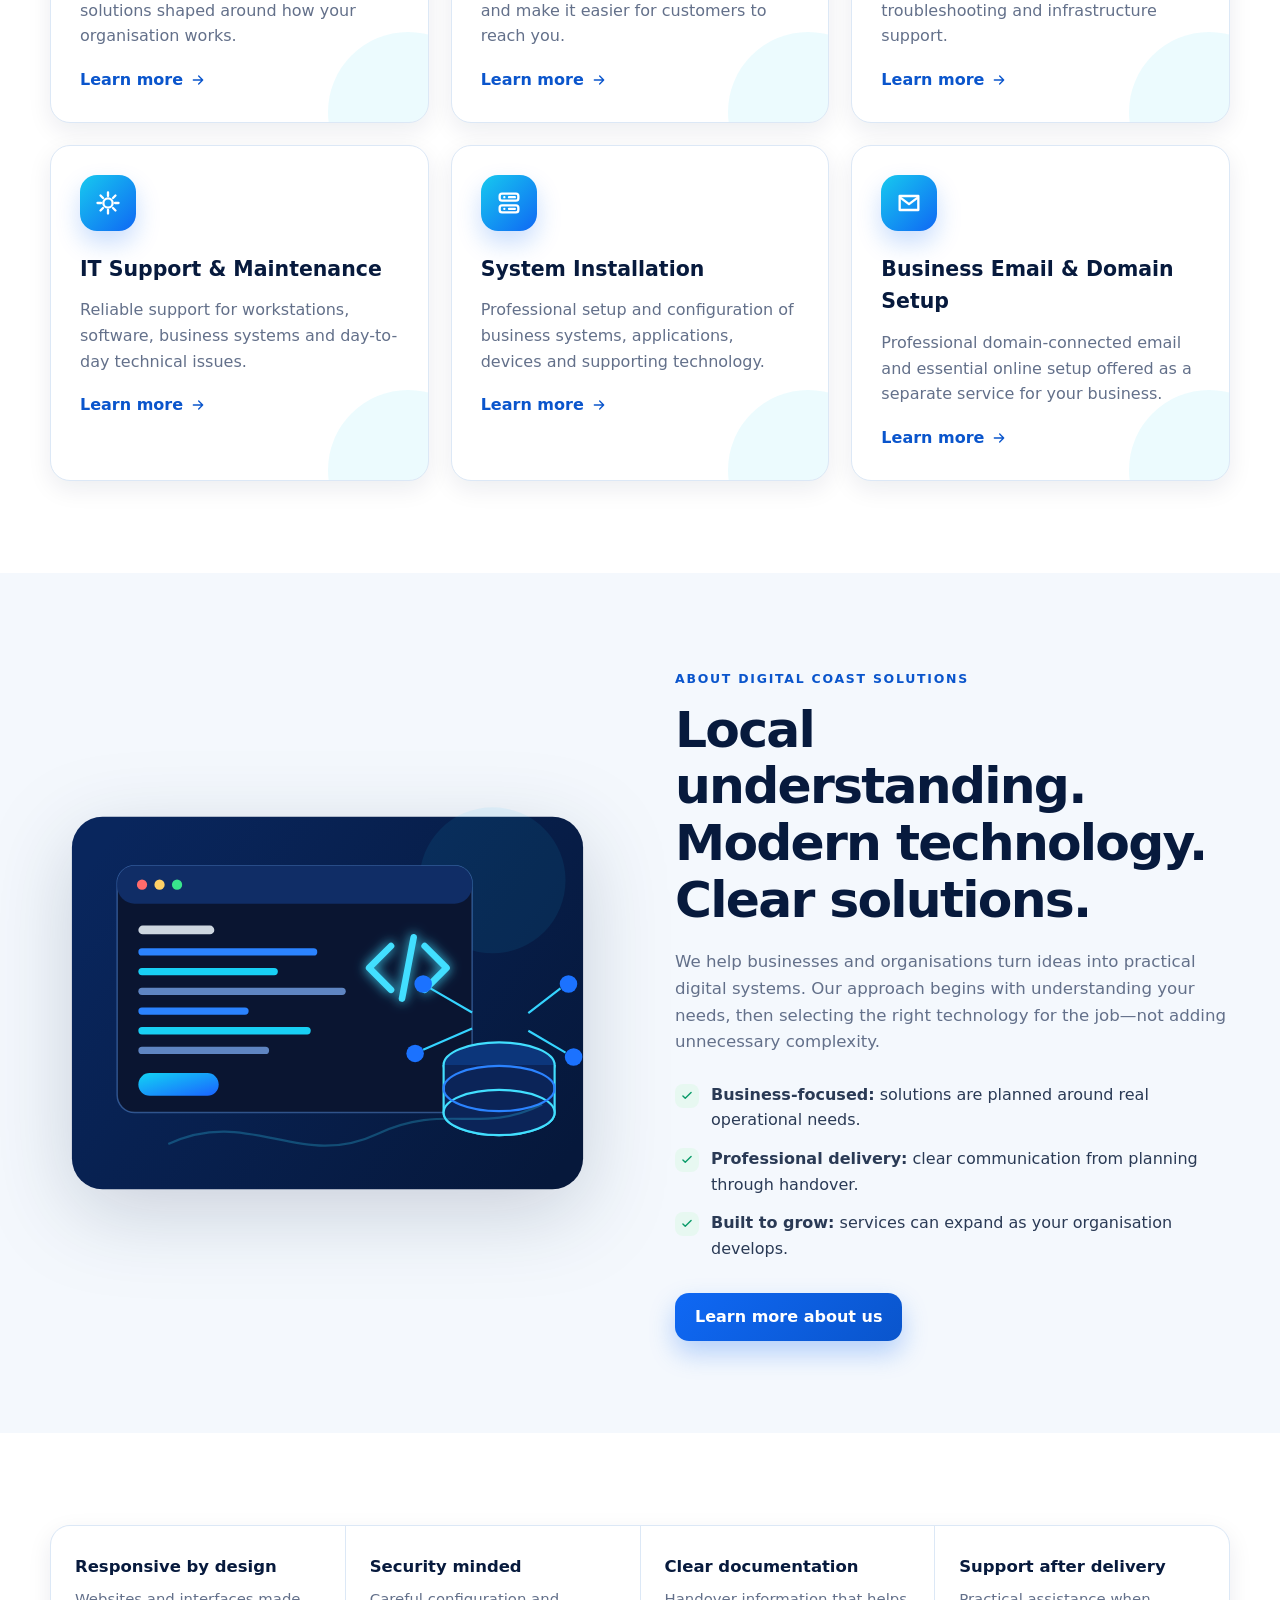
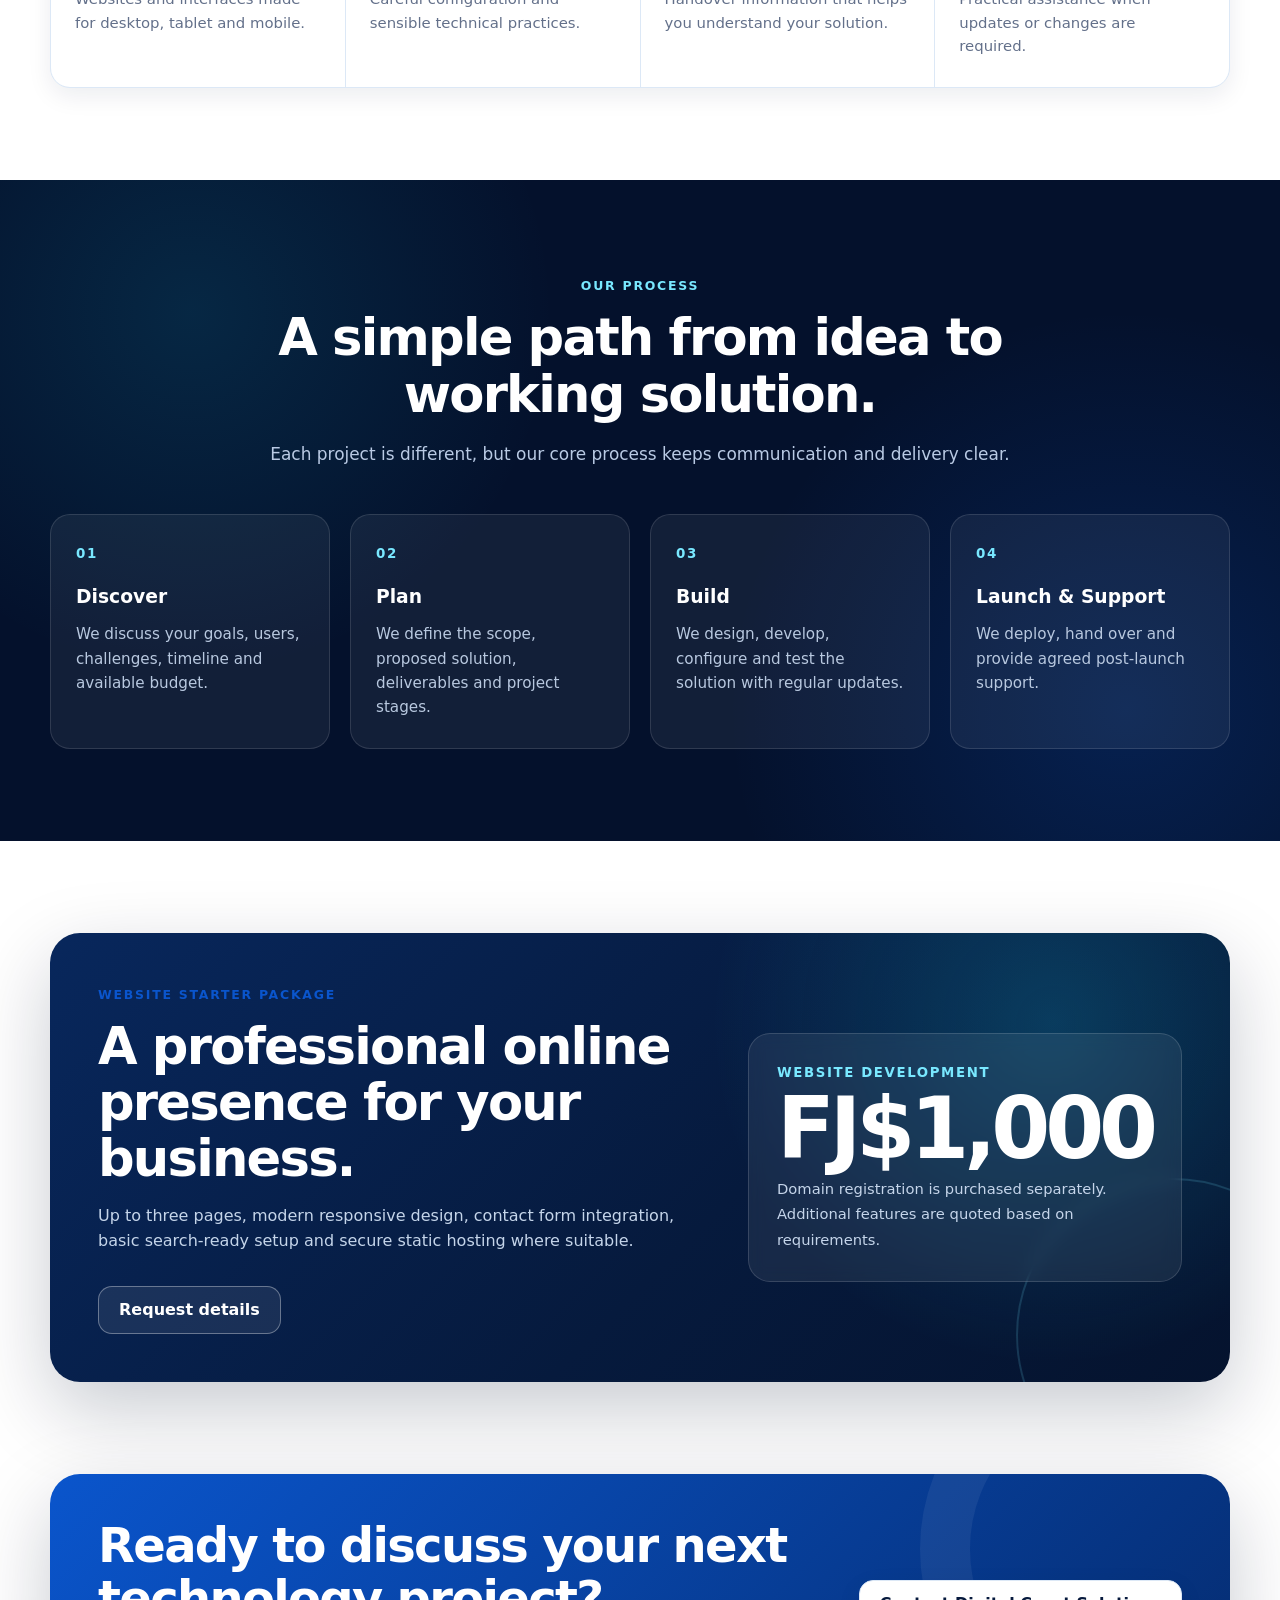
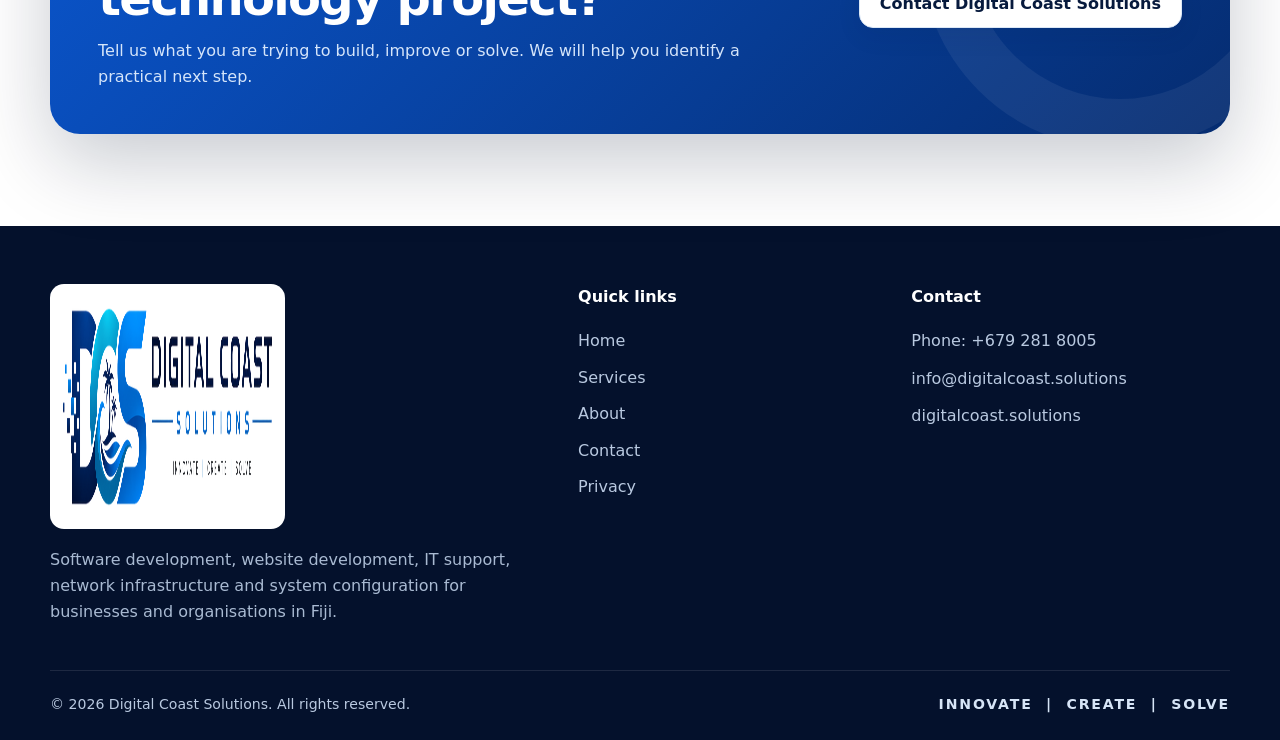
==== commit f21ea92c: "Add files via upload Publish Digital Coast Solutions Version 2" ====
--- a/index.html
+++ b/index.html
@@ -4,15 +4,48 @@
   <meta charset="utf-8">
   <meta name="viewport" content="width=device-width, initial-scale=1">
   <title>Digital Coast Solutions | Software, Websites & Network Solutions</title>
-  <meta name="description" content="Digital Coast Solutions provides professional software development, website development, IT support, network infrastructure and system configuration services in Fiji.">
+  <meta name="description" content="Digital Coast Solutions provides software development, website development, IT support, network infrastructure and system configuration services in Fiji.">
+  <meta name="robots" content="index, follow">
   <meta name="theme-color" content="#061a3d">
+  <meta name="referrer" content="strict-origin-when-cross-origin">
+  <link rel="canonical" href="https://digitalcoast.solutions/">
+
+  <meta property="og:site_name" content="Digital Coast Solutions">
   <meta property="og:title" content="Digital Coast Solutions">
   <meta property="og:description" content="Software, websites and network solutions built around your business.">
   <meta property="og:type" content="website">
-  <meta property="og:image" content="assets/img/og-image.png">
-  <link rel="icon" type="image/png" href="assets/img/favicon.png">
+  <meta property="og:url" content="https://digitalcoast.solutions/">
+  <meta property="og:image" content="https://digitalcoast.solutions/assets/img/og-image.png">
+  <meta property="og:image:width" content="1200">
+  <meta property="og:image:height" content="630">
+  <meta property="og:image:alt" content="Digital Coast Solutions logo and technology services branding">
+  <meta name="twitter:card" content="summary_large_image">
+  <meta name="twitter:title" content="Digital Coast Solutions">
+  <meta name="twitter:description" content="Software, websites and network solutions built around your business.">
+  <meta name="twitter:image" content="https://digitalcoast.solutions/assets/img/og-image.png">
+
+  <link rel="icon" type="image/png" sizes="32x32" href="assets/img/favicon-32.png">
+  <link rel="icon" type="image/png" sizes="16x16" href="assets/img/favicon-16.png">
+  <link rel="apple-touch-icon" sizes="180x180" href="assets/img/apple-touch-icon.png">
+  <link rel="manifest" href="site.webmanifest">
   <link rel="stylesheet" href="assets/css/styles.css">
   <script src="assets/js/main.js" defer></script>
+  <script type="application/ld+json">
+  {
+    "@context": "https://schema.org",
+    "@type": "Organization",
+    "name": "Digital Coast Solutions",
+    "url": "https://digitalcoast.solutions/",
+    "logo": "https://digitalcoast.solutions/assets/img/logo-mark.png",
+    "email": "mailto:info@digitalcoast.solutions",
+    "telephone": "+6792818005",
+    "areaServed": {
+      "@type": "Country",
+      "name": "Fiji"
+    },
+    "description": "Software development, website development, IT support and network infrastructure services for businesses and organisations in Fiji."
+  }
+  </script>
 </head>
 <body>
   <a class="skip-link" href="#main-content">Skip to content</a>
@@ -20,17 +53,17 @@
   <header class="site-header">
     <div class="container nav-wrap">
       <a class="brand" href="index.html" aria-label="Digital Coast Solutions home">
-        <img src="assets/img/logo-horizontal.png" alt="Digital Coast Solutions">
+        <img src="assets/img/logo-horizontal.png" width="1216" height="245" alt="Digital Coast Solutions">
       </a>
 
-      <button class="nav-toggle" type="button" aria-label="Open navigation" aria-expanded="false" data-nav-toggle>
+      <button class="nav-toggle" type="button" aria-label="Open navigation" aria-expanded="false" aria-controls="site-navigation" data-nav-toggle>
         <svg viewBox="0 0 24 24" aria-hidden="true"><path d="M4 7h16M4 12h16M4 17h16" fill="none" stroke="currentColor" stroke-width="2" stroke-linecap="round"/></svg>
       </button>
 
-      <nav class="site-nav" aria-label="Main navigation" data-nav>
+      <nav class="site-nav" id="site-navigation" aria-label="Main navigation" data-nav>
         <a href="index.html" aria-current="page">Home</a>
         <a href="services.html">Services</a>
-        <a href="#about">About</a>
+        <a href="about.html">About</a>
         <a href="contact.html">Contact</a>
         <a class="button button-primary" href="contact.html">Start a project</a>
       </nav>
@@ -59,7 +92,7 @@
         </div>
 
         <div class="hero-visual reveal" aria-hidden="true">
-          <img src="assets/img/hero-technology.svg" alt="">
+          <img src="assets/img/hero-technology.svg" width="960" height="720" fetchpriority="high" alt="">
         </div>
       </div>
     </section>
@@ -112,16 +145,16 @@
             <div class="service-icon"><svg viewBox="0 0 24 24" aria-hidden="true"><path d="M4 6h16v12H4z" fill="none" stroke="currentColor" stroke-width="2" stroke-linejoin="round"/><path d="m4 7 8 6 8-6" fill="none" stroke="currentColor" stroke-width="2" stroke-linejoin="round"/></svg></div>
             <h3>Business Email & Domain Setup</h3>
             <p>Professional domain-connected email and essential online setup offered as a separate service for your business.</p>
-            <a class="text-link" href="contact.html">Ask about setup <svg viewBox="0 0 24 24" aria-hidden="true"><path d="M5 12h14M13 6l6 6-6 6" fill="none" stroke="currentColor" stroke-width="2" stroke-linecap="round" stroke-linejoin="round"/></svg></a>
-          </article>
-        </div>
-      </div>
-    </section>
-
-    <section class="section section-alt" id="about">
+            <a class="text-link" href="services.html#domains">Learn more <svg viewBox="0 0 24 24" aria-hidden="true"><path d="M5 12h14M13 6l6 6-6 6" fill="none" stroke="currentColor" stroke-width="2" stroke-linecap="round" stroke-linejoin="round"/></svg></a>
+          </article>
+        </div>
+      </div>
+    </section>
+
+    <section class="section section-alt" id="about-overview">
       <div class="container split">
         <div class="split-media reveal" aria-hidden="true">
-          <img src="assets/img/software-illustration.svg" alt="">
+          <img src="assets/img/software-illustration.svg" width="760" height="560" loading="lazy" decoding="async" alt="">
         </div>
         <div class="split-copy reveal">
           <div class="kicker">About Digital Coast Solutions</div>
@@ -133,7 +166,7 @@
             <li><span class="check"><svg viewBox="0 0 24 24" aria-hidden="true"><path d="M5 12l4 4L19 6" fill="none" stroke="currentColor" stroke-width="2.4" stroke-linecap="round" stroke-linejoin="round"/></svg></span><span><strong>Built to grow:</strong> services can expand as your organisation develops.</span></li>
           </ul>
           <div class="hero-actions">
-            <a class="button button-primary" href="services.html">View all services</a>
+            <a class="button button-primary" href="about.html">Learn more about us</a>
           </div>
         </div>
       </div>
@@ -203,7 +236,7 @@
     <div class="container">
       <div class="footer-grid">
         <div>
-          <img class="footer-logo" src="assets/img/logo-horizontal.png" alt="Digital Coast Solutions">
+          <img class="footer-logo" src="assets/img/logo-horizontal.png" width="1216" height="245" loading="lazy" decoding="async" alt="Digital Coast Solutions">
           <p class="footer-about">Software development, website development, IT support, network infrastructure and system configuration for businesses and organisations in Fiji.</p>
         </div>
         <div>
@@ -211,16 +244,17 @@
           <div class="footer-links">
             <a href="index.html">Home</a>
             <a href="services.html">Services</a>
-            <a href="index.html#about">About</a>
+            <a href="about.html">About</a>
             <a href="contact.html">Contact</a>
+            <a href="privacy.html">Privacy</a>
           </div>
         </div>
         <div>
           <h3>Contact</h3>
           <div class="footer-contact">
-            <a href="tel:2818005">Phone: 2818005</a>
+            <a href="tel:+6792818005">Phone: +679 281 8005</a>
             <a href="mailto:info@digitalcoast.solutions">info@digitalcoast.solutions</a>
-            <a href="https://digitalcoast.solutions">digitalcoast.solutions</a>
+            <a href="https://digitalcoast.solutions/">digitalcoast.solutions</a>
           </div>
         </div>
       </div>
--- a/assets/css/styles.css
+++ b/assets/css/styles.css
@@ -1245,3 +1245,134 @@
     flex-direction: column;
   }
 }
+
+/* Production accessibility and content additions */
+[id] {
+  scroll-margin-top: 110px;
+}
+
+:where(a, button, input, textarea, select):focus-visible {
+  outline: 3px solid var(--cyan-500);
+  outline-offset: 3px;
+}
+
+.site-nav a:not(.button)[aria-current="page"] {
+  color: var(--blue-700);
+}
+
+.optional {
+  color: var(--muted);
+  font-size: 0.84em;
+  font-weight: 600;
+}
+
+.consent-field {
+  margin-top: 2px;
+}
+
+.consent {
+  display: flex;
+  align-items: flex-start;
+  gap: 11px;
+  color: var(--text);
+  font-size: 0.9rem;
+  font-weight: 500 !important;
+  line-height: 1.55;
+}
+
+.consent input {
+  width: 18px;
+  height: 18px;
+  flex: 0 0 auto;
+  margin-top: 3px;
+  accent-color: var(--blue-600);
+}
+
+.consent a,
+.legal-content a {
+  color: var(--blue-700);
+  font-weight: 800;
+  text-decoration: underline;
+  text-underline-offset: 3px;
+}
+
+.compact-hero {
+  padding-top: 76px;
+  padding-bottom: 76px;
+}
+
+.legal-content {
+  width: min(calc(100% - 40px), 850px);
+  color: var(--text);
+}
+
+.legal-content h2 {
+  margin: 38px 0 10px;
+  color: var(--ink);
+  font-size: clamp(1.45rem, 3vw, 2rem);
+  line-height: 1.25;
+}
+
+.legal-content p,
+.legal-content li {
+  font-size: 1.02rem;
+}
+
+.legal-content ul {
+  margin: 12px 0 0;
+  padding-left: 24px;
+}
+
+.legal-content li + li {
+  margin-top: 7px;
+}
+
+.legal-updated {
+  margin-top: 0;
+  color: var(--muted);
+}
+
+.legal-note {
+  margin-top: 42px;
+}
+
+@media (max-width: 980px) {
+  .site-nav a:not(.button)[aria-current="page"] {
+    background: var(--surface-alt);
+  }
+}
+
+@media (max-width: 700px) {
+  .legal-content {
+    width: min(calc(100% - 28px), 850px);
+  }
+}
+
+.consent input { padding: 0; border-radius: 4px; box-shadow: none; }
+
+.not-found-main {
+  min-height: calc(100vh - 84px - 115px);
+}
+
+.not-found-hero {
+  min-height: 620px;
+  display: grid;
+  align-items: center;
+  text-align: center;
+}
+
+.not-found-hero p {
+  margin-inline: auto;
+}
+
+.not-found-actions {
+  justify-content: center;
+}
+
+.compact-footer {
+  padding-top: 0;
+}
+
+.compact-footer-bottom {
+  margin-top: 0;
+}
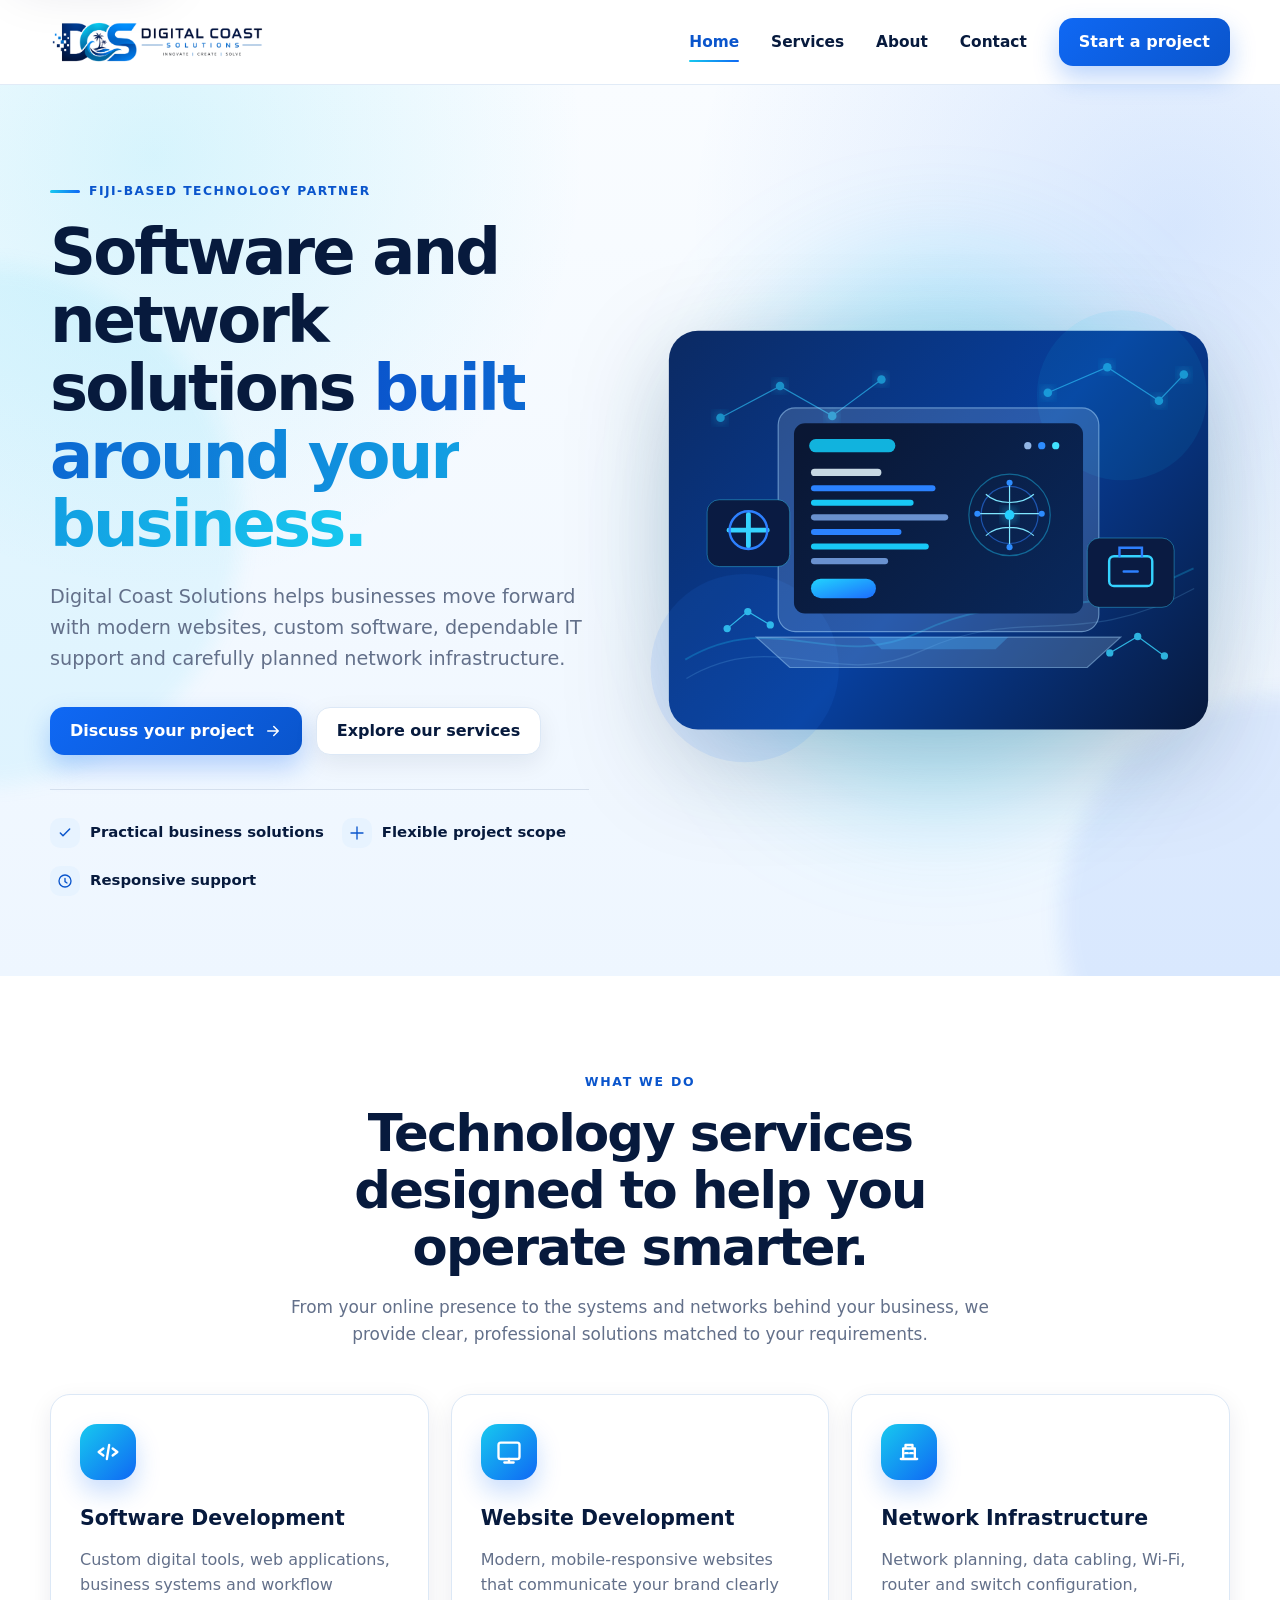
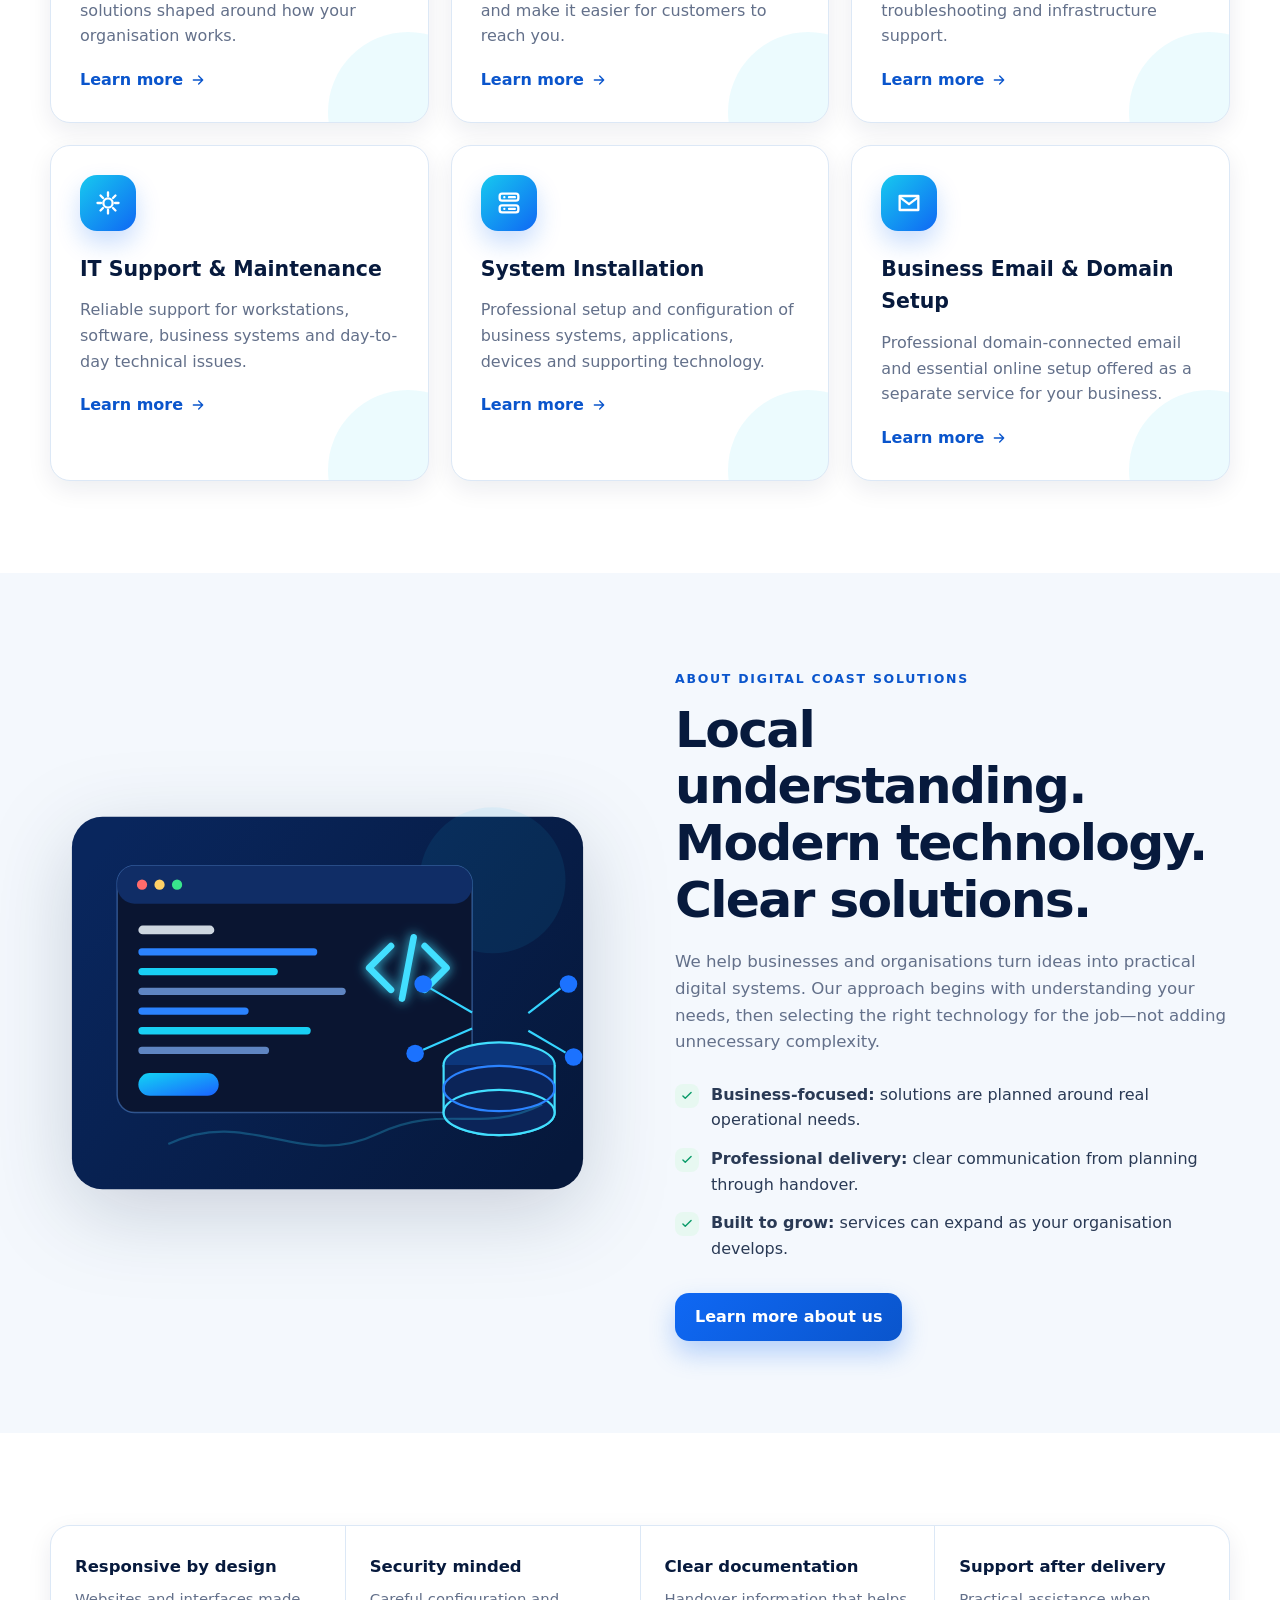
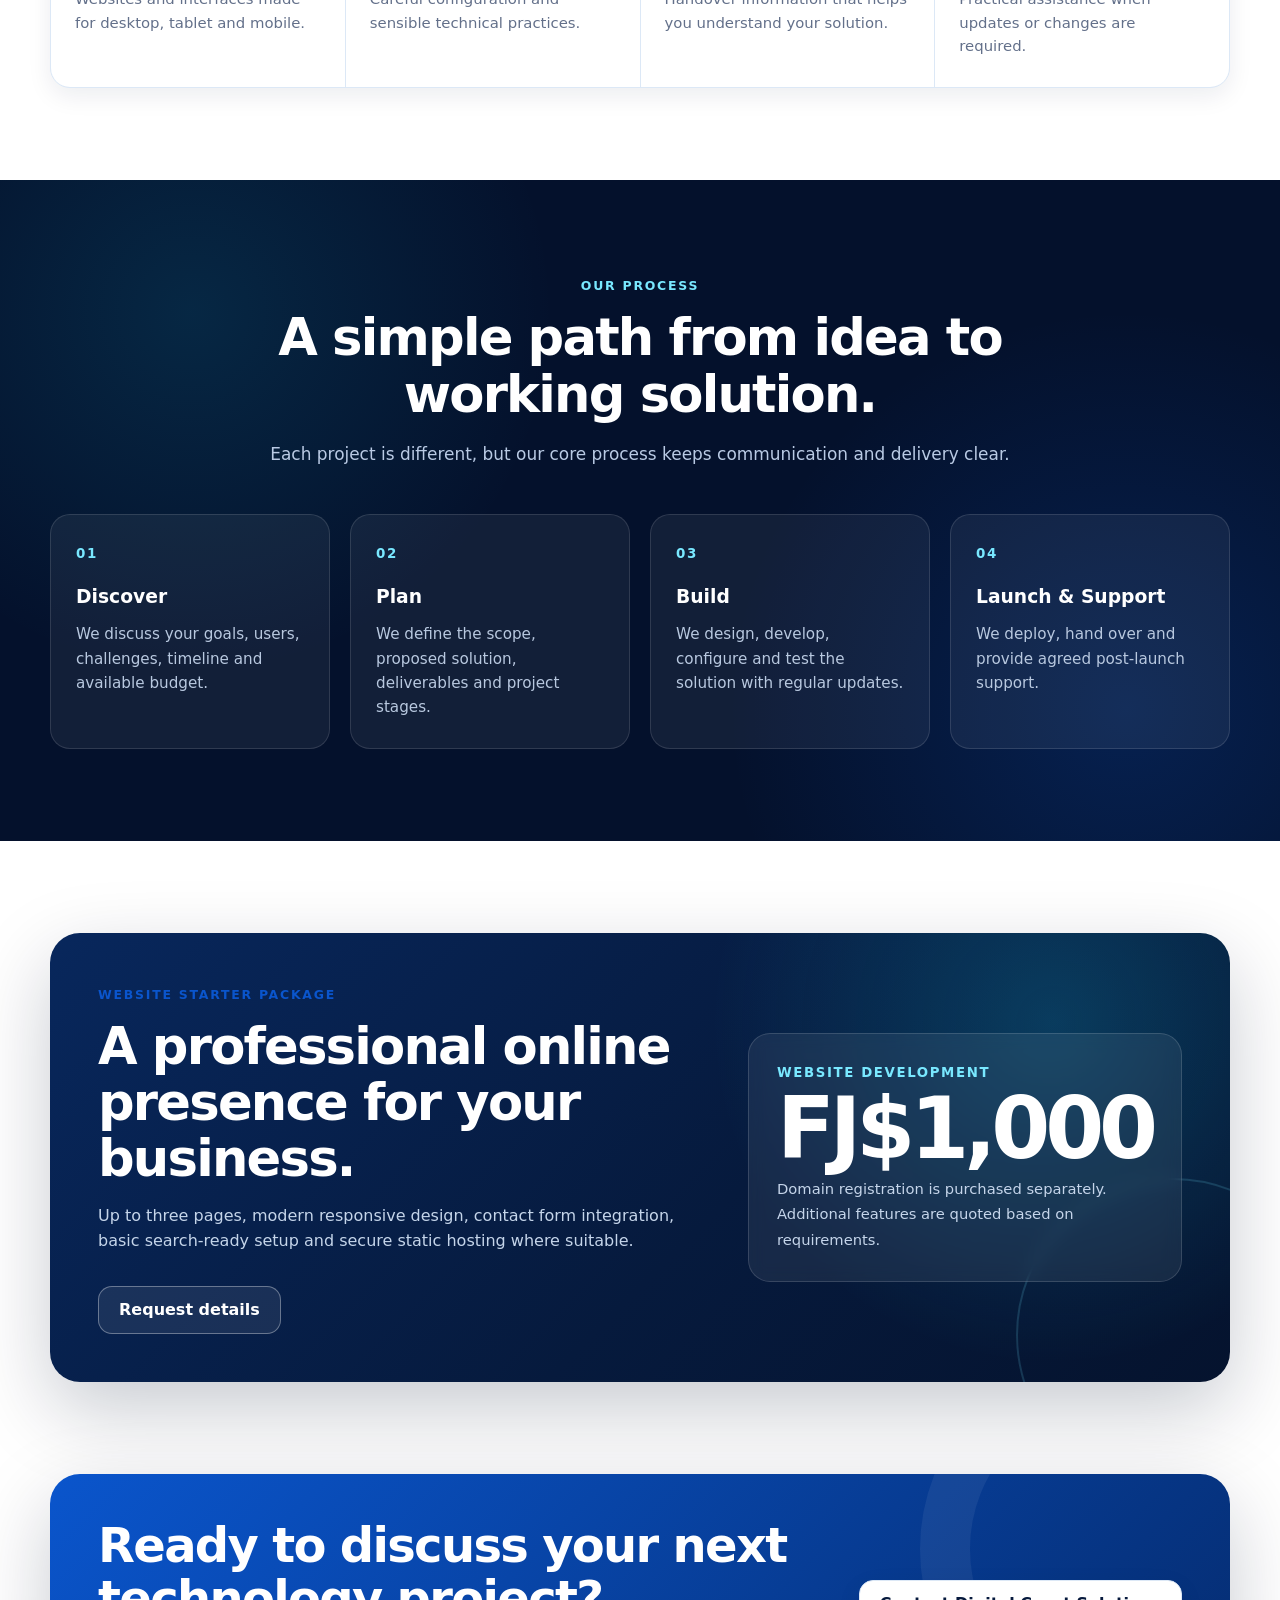
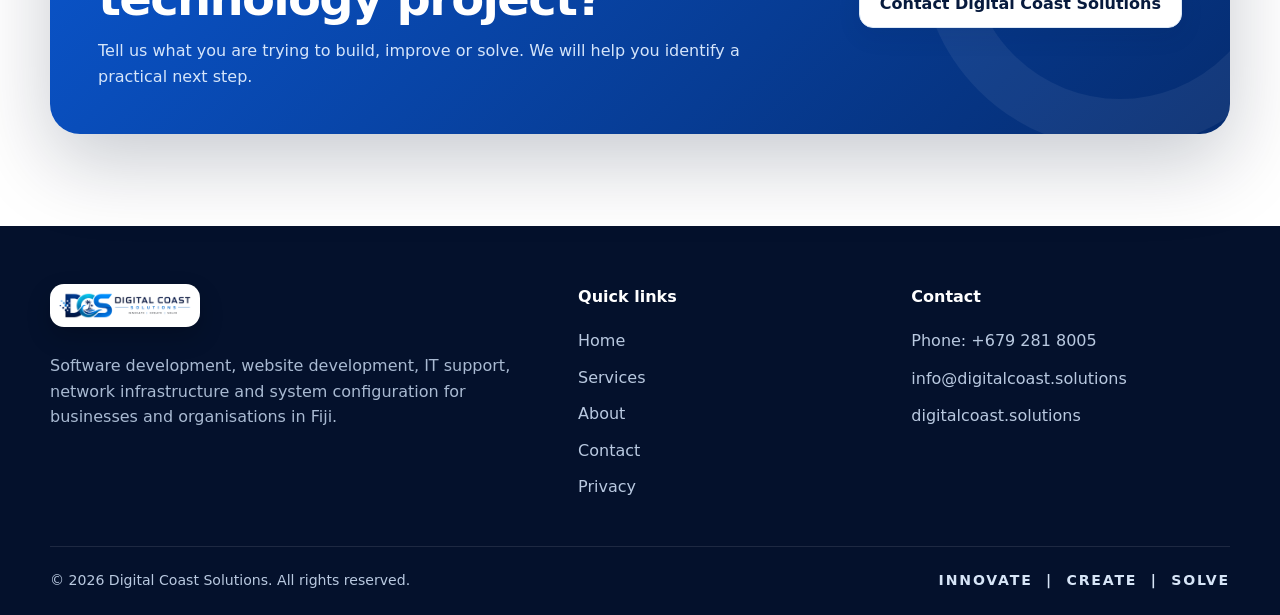
==== commit 2c10bee3: "Update index.html" ====
--- a/index.html
+++ b/index.html
@@ -3,6 +3,7 @@
 <head>
   <meta charset="utf-8">
   <meta name="viewport" content="width=device-width, initial-scale=1">
+  <meta name="color-scheme" content="light">
   <title>Digital Coast Solutions | Software, Websites & Network Solutions</title>
   <meta name="description" content="Digital Coast Solutions provides software development, website development, IT support, network infrastructure and system configuration services in Fiji.">
   <meta name="robots" content="index, follow">
--- a/assets/css/styles.css
+++ b/assets/css/styles.css
@@ -991,10 +991,14 @@
 }
 
 .footer-logo {
-  width: 235px;
-  padding: 10px;
-  border-radius: 14px;
-  background: #fff;
+    display: inline-block;
+    width: 150px;      /* Keep it a nice readable size */
+    height: auto;
+    padding: 8px;
+    background: #ffffff;
+    border-radius: 14px;
+    box-shadow: 0 10px 25px rgba(0, 0, 0, 0.20);
+    object-fit: contain;
 }
 
 .footer-about {
@@ -1376,3 +1380,8 @@
 .compact-footer-bottom {
   margin-top: 0;
 }
+
+
+:root {
+    color-scheme: light;
+}
